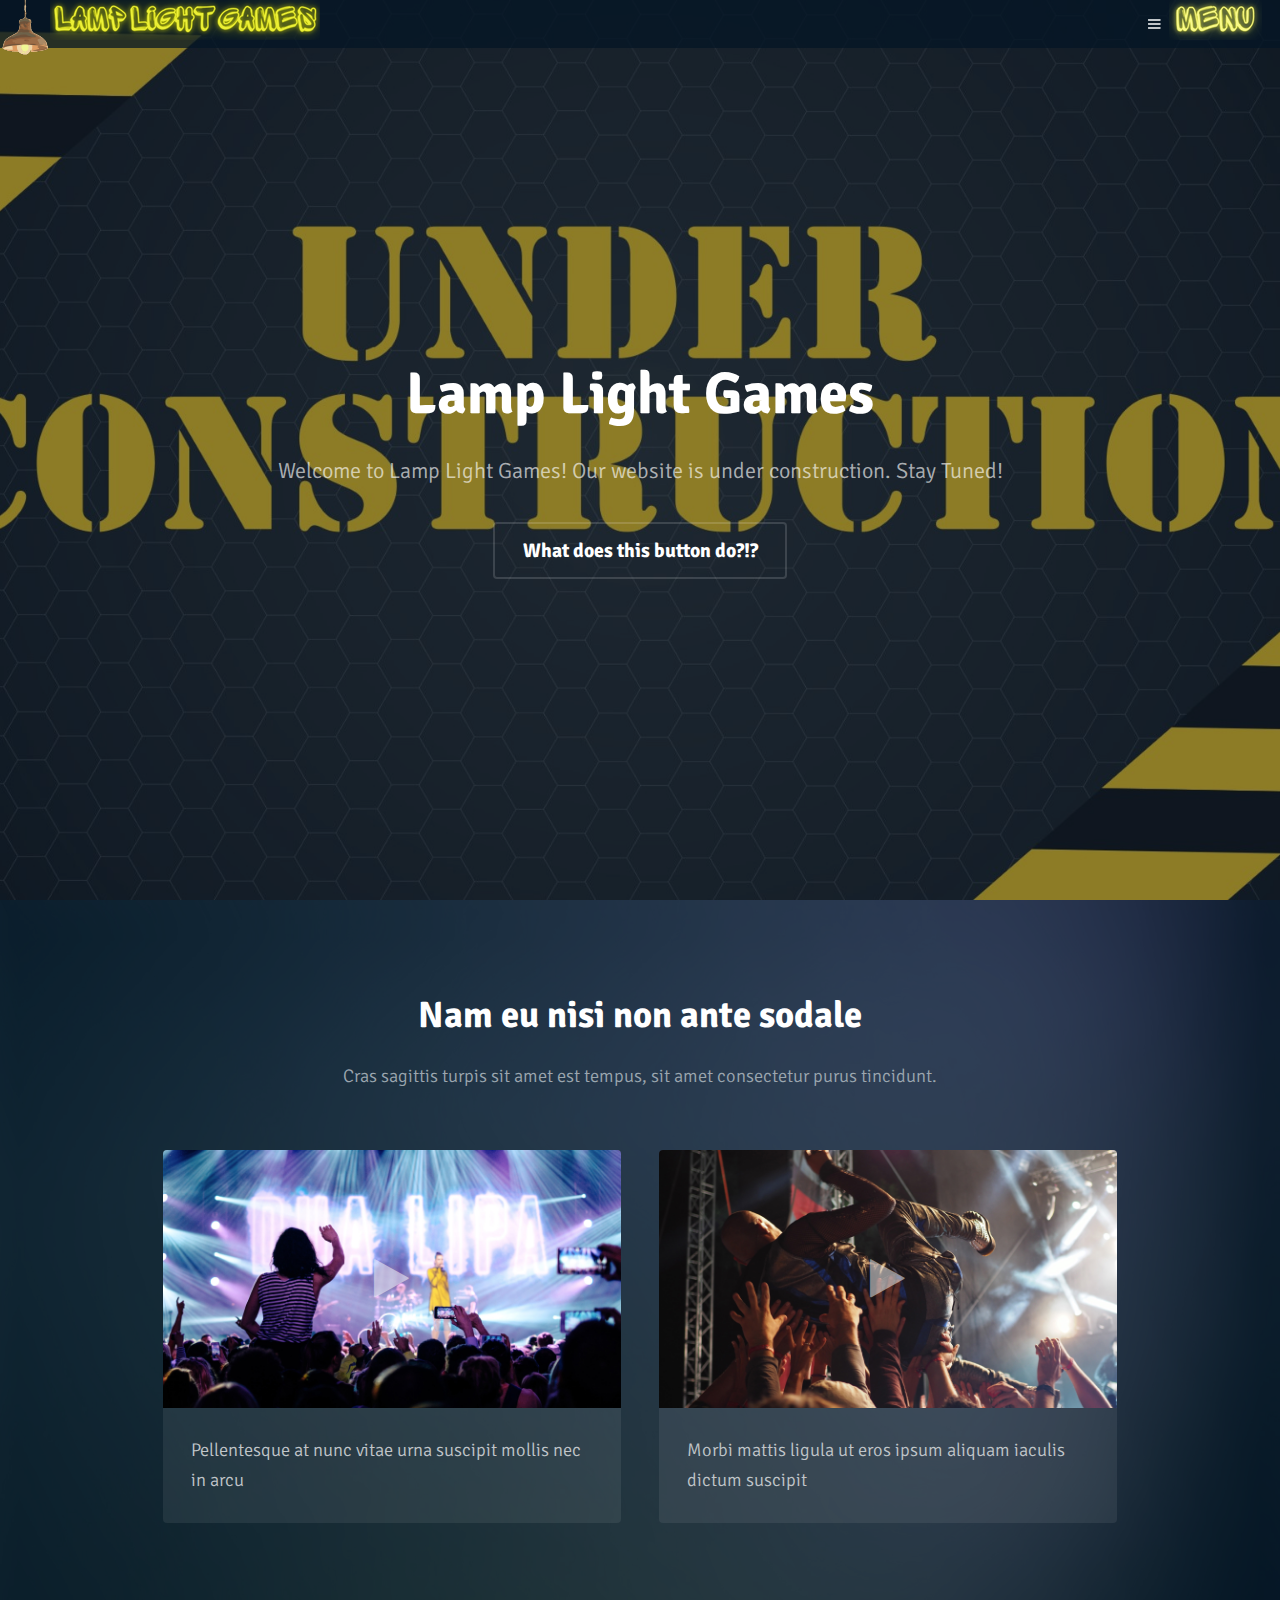
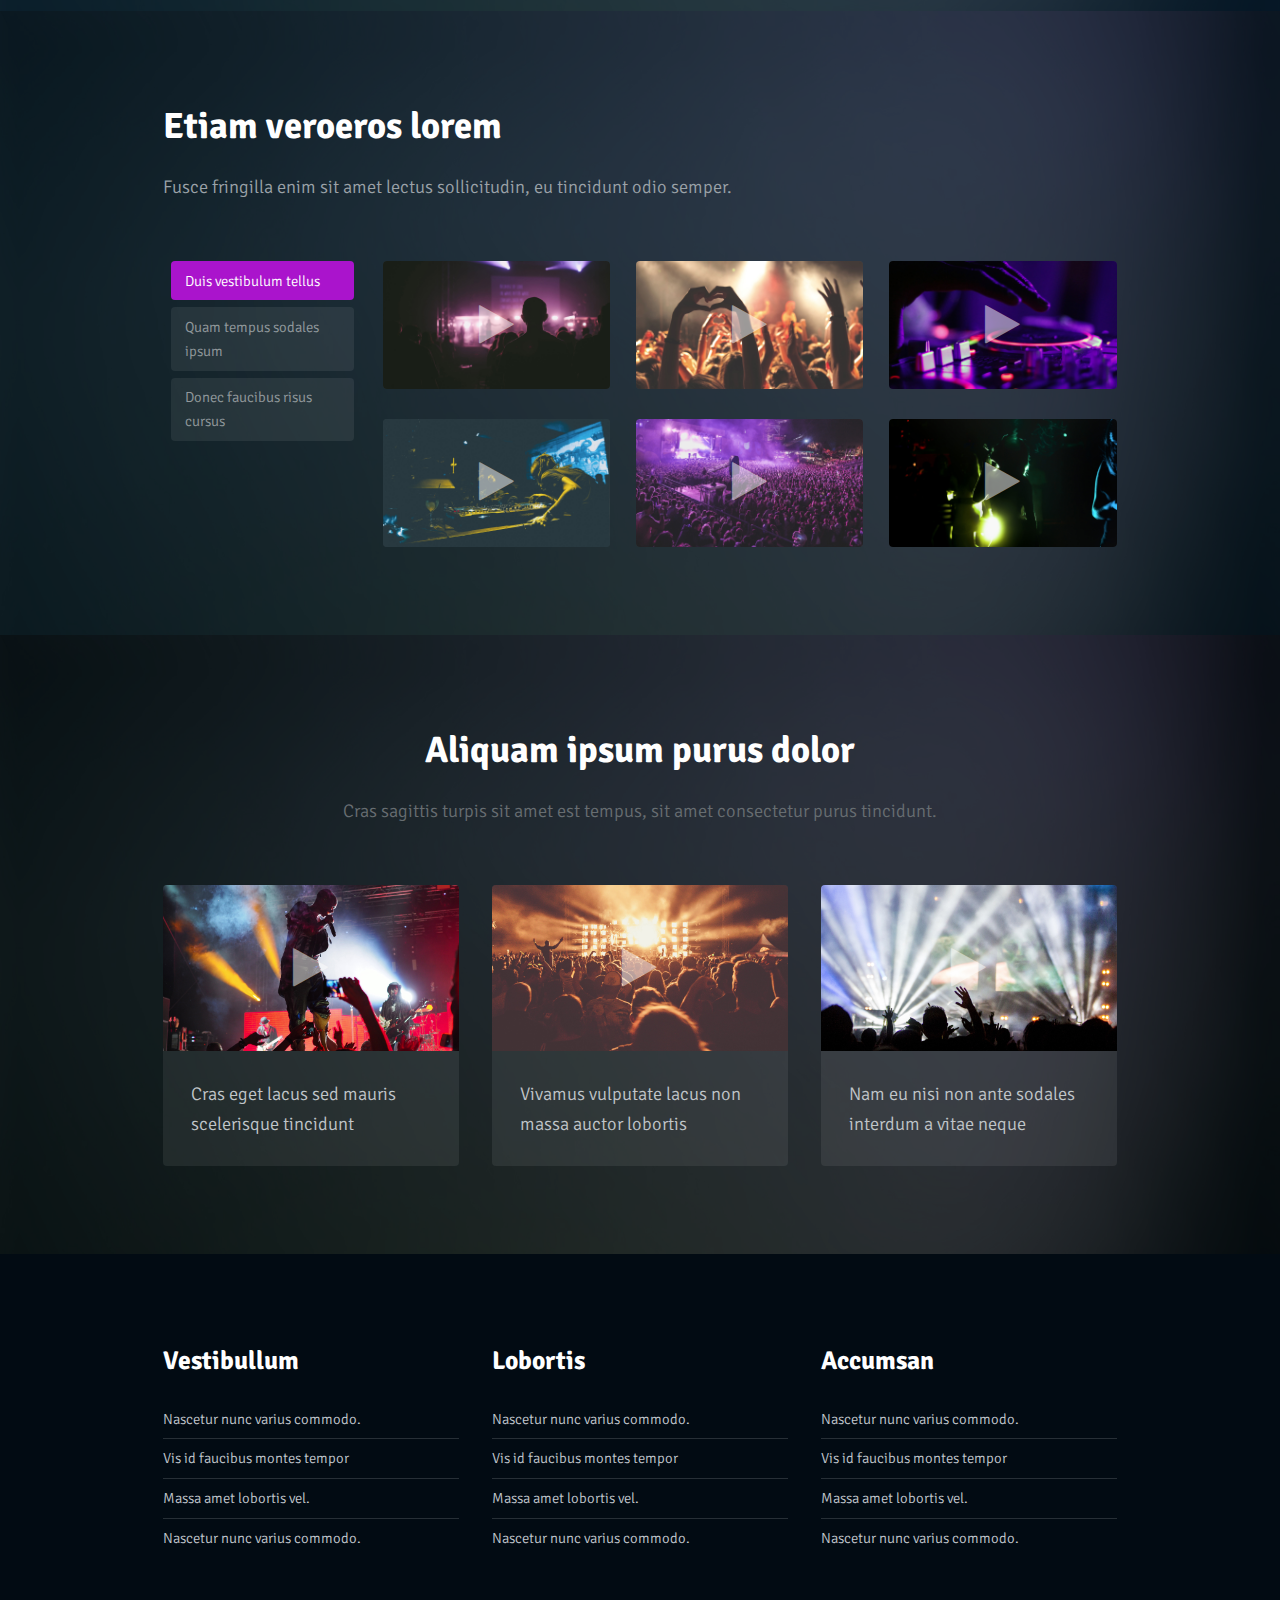
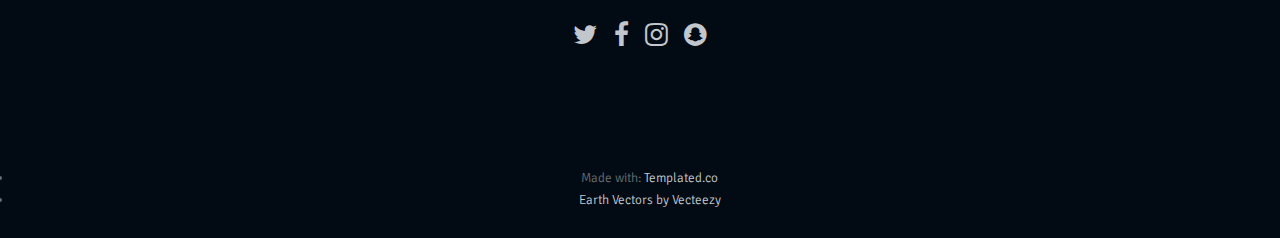
==== index.html @ f53c893f "Update index.html" ====
<!DOCTYPE HTML>
<!--
	Broadcast by TEMPLATED
	templated.co @templatedco
	Released for free under the Creative Commons Attribution 3.0 license (templated.co/license)
--><html>
	<head>
		<title>Lamp Light Games - Home</title>
		<meta charset="utf-8">
		<meta name="robots" content="index, follow, max-image-preview:large, max-snippet:-1, max-video-preview:-1">
		<meta name="viewport" content="width=device-width, initial-scale=1">
		<link rel="stylesheet" href="assets/css/main.css">
		<link rel="icon" type="image/x-icon" href="/images/favicon.ico">
	</head>
	<body>

		<!-- Header -->
			<header id="header">				
				<span>
					<img align="left" src="images/LogoIcon.png" style="max-width:100%;height:auto;">
					<img align="left" src="images/1 Line Logo Text.png" style="max-width:100%;height:auto;">
				</span>
				<a href="#menu"><img align="right" src="images/MenuIcon.png"></a>
			</header>

		<!-- Nav -->
			<nav id="menu">
				<ul class="links">
					<li><a href="index.html">Home</a></li>
					<li><a href="games.html">Games</a></li>
					<li><a href="learning.html">Learning Resources</a></li>
					<li><a href="about.html">About Us</a></li>
					<li><a href="contact.html">Contact Us</a></li>
				</ul>
			</nav>

			<!-- Banner -->
			<!--
				To use a video as your background, set data-video to the name of your video without
				its extension (eg. images/banner). Your video must be available in both .mp4 and .webm
				formats to work correctly.
			-->
				<section id="banner" data-video="images/banner">
					<div class="inner">
						<header>
							<h1>Lamp Light Games</h1>
							<p>Welcome to Lamp Light Games! Our website is under construction. Stay Tuned!
							</p>
						</header>
						<a href="#main" class="button big alt scrolly">What does this button do?!?</a>
					</div>

				</section>

		<!-- Main -->
			<div id="main">

			<!-- One -->
				<section class="wrapper style1">
					<div class="inner">
						<header class="align-center">
							<h2>Nam eu nisi non ante sodale</h2>
							<p>Cras sagittis turpis sit amet est tempus, sit amet consectetur purus tincidunt.</p>
						</header>
						<!-- 2 Column Video Section -->
							<div class="flex flex-2">
								<div class="video col">
									<div class="image fit">
										<img src="images/pic07.jpg" alt="">
										<div class="arrow">
											<div class="icon fa-play"></div>
										</div>
									</div>
									<p class="caption">
										Pellentesque at nunc vitae urna suscipit mollis nec in arcu
									</p>
									<a href="generic.html" class="link"><span>Click Me</span></a>
								</div>
								<div class="video col">
									<div class="image fit">
										<img src="images/pic08.jpg" alt="">
										<div class="arrow">
											<div class="icon fa-play"></div>
										</div>
									</div>
									<p class="caption">
										Morbi mattis ligula ut eros ipsum aliquam iaculis dictum suscipit
									</p>
									<a href="generic.html" class="link"><span>Click Me</span></a>
								</div>
							</div>
					</div>
				</section>

			<!-- Two -->
				<section class="wrapper style2">
					<div class="inner">
						<header>
							<h2>Etiam veroeros lorem</h2>
							<p>Fusce fringilla enim sit amet lectus sollicitudin, eu tincidunt odio semper.</p>
						</header>
						<!-- Tabbed Video Section -->
							<div class="flex flex-tabs">
								<ul class="tab-list">
									<li><a href="#" data-tab="tab-1" class="active">Duis vestibulum tellus</a></li>
									<li><a href="#" data-tab="tab-2">Quam tempus sodales ipsum</a></li>
									<li><a href="#" data-tab="tab-3">Donec faucibus risus cursus</a></li>
								</ul>
								<div class="tabs">

									<!-- Tab 1 -->
										<div class="tab tab-1 flex flex-3 active">
											<!-- Video Thumbnail -->
												<div class="video col">
													<div class="image fit">
														<img src="images/pic01.jpg" alt="">
														<div class="arrow">
															<div class="icon fa-play"></div>
														</div>
													</div>
													<a href="generic.html" class="link"><span>Click Me</span></a>
												</div>
											<!-- Video Thumbnail -->
												<div class="video col">
													<div class="image fit">
														<img src="images/pic02.jpg" alt="">
														<div class="arrow">
															<div class="icon fa-play"></div>
														</div>
													</div>
													<a href="generic.html" class="link"><span>Click Me</span></a>
												</div>
											<!-- Video Thumbnail -->
												<div class="video col">
													<div class="image fit">
														<img src="images/pic03.jpg" alt="">
														<div class="arrow">
															<div class="icon fa-play"></div>
														</div>
													</div>
													<a href="generic.html" class="link"><span>Click Me</span></a>
												</div>
											<!-- Video Thumbnail -->
												<div class="video col">
													<div class="image fit">
														<img src="images/pic04.jpg" alt="">
														<div class="arrow">
															<div class="icon fa-play"></div>
														</div>
													</div>
													<a href="generic.html" class="link"><span>Click Me</span></a>
												</div>
											<!-- Video Thumbnail -->
												<div class="video col">
													<div class="image fit">
														<img src="images/pic05.jpg" alt="">
														<div class="arrow">
															<div class="icon fa-play"></div>
														</div>
													</div>
													<a href="generic.html" class="link"><span>Click Me</span></a>
												</div>
											<!-- Video Thumbnail -->
												<div class="video col">
													<div class="image fit">
														<img src="images/pic06.jpg" alt="">
														<div class="arrow">
															<div class="icon fa-play"></div>
														</div>
													</div>
													<a href="generic.html" class="link"><span>Click Me</span></a>
												</div>
										</div>

									<!-- Tab 2 -->
										<div class="tab tab-2 flex flex-3">
											<!-- Video Thumbnail -->
												<div class="video col">
													<div class="image fit">
														<img src="images/pic06.jpg" alt="">
														<div class="arrow">
															<div class="icon fa-play"></div>
														</div>
													</div>
													<a href="generic.html" class="link"><span>Click Me</span></a>
												</div>
											<!-- Video Thumbnail -->
												<div class="video col">
													<div class="image fit">
														<img src="images/pic05.jpg" alt="">
														<div class="arrow">
															<div class="icon fa-play"></div>
														</div>
													</div>
													<a href="generic.html" class="link"><span>Click Me</span></a>
												</div>
											<!-- Video Thumbnail -->
												<div class="video col">
													<div class="image fit">
														<img src="images/pic04.jpg" alt="">
														<div class="arrow">
															<div class="icon fa-play"></div>
														</div>
													</div>
													<a href="generic.html" class="link"><span>Click Me</span></a>
												</div>
											<!-- Video Thumbnail -->
												<div class="video col">
													<div class="image fit">
														<img src="images/pic03.jpg" alt="">
														<div class="arrow">
															<div class="icon fa-play"></div>
														</div>
													</div>
													<a href="generic.html" class="link"><span>Click Me</span></a>
												</div>
											<!-- Video Thumbnail -->
												<div class="video col">
													<div class="image fit">
														<img src="images/pic02.jpg" alt="">
														<div class="arrow">
															<div class="icon fa-play"></div>
														</div>
													</div>
													<a href="generic.html" class="link"><span>Click Me</span></a>
												</div>
											<!-- Video Thumbnail -->
												<div class="video col">
													<div class="image fit">
														<img src="images/pic01.jpg" alt="">
														<div class="arrow">
															<div class="icon fa-play"></div>
														</div>
													</div>
													<a href="generic.html" class="link"><span>Click Me</span></a>
												</div>
										</div>

									<!-- Tab 3 -->
										<div class="tab tab-3 flex flex-3">
											<!-- Video Thumbnail -->
												<div class="video col">
													<div class="image fit">
														<img src="images/pic03.jpg" alt="">
														<div class="arrow">
															<div class="icon fa-play"></div>
														</div>
													</div>
													<a href="generic.html" class="link"><span>Click Me</span></a>
												</div>
											<!-- Video Thumbnail -->
												<div class="video col">
													<div class="image fit">
														<img src="images/pic02.jpg" alt="">
														<div class="arrow">
															<div class="icon fa-play"></div>
														</div>
													</div>
													<a href="generic.html" class="link"><span>Click Me</span></a>
												</div>
											<!-- Video Thumbnail -->
												<div class="video col">
													<div class="image fit">
														<img src="images/pic01.jpg" alt="">
														<div class="arrow">
															<div class="icon fa-play"></div>
														</div>
													</div>
													<a href="generic.html" class="link"><span>Click Me</span></a>
												</div>
											<!-- Video Thumbnail -->
												<div class="video col">
													<div class="image fit">
														<img src="images/pic06.jpg" alt="">
														<div class="arrow">
															<div class="icon fa-play"></div>
														</div>
													</div>
													<a href="generic.html" class="link"><span>Click Me</span></a>
												</div>
											<!-- Video Thumbnail -->
												<div class="video col">
													<div class="image fit">
														<img src="images/pic05.jpg" alt="">
														<div class="arrow">
															<div class="icon fa-play"></div>
														</div>
													</div>
													<a href="generic.html" class="link"><span>Click Me</span></a>
												</div>
											<!-- Video Thumbnail -->
												<div class="video col">
													<div class="image fit">
														<img src="images/pic04.jpg" alt="">
														<div class="arrow">
															<div class="icon fa-play"></div>
														</div>
													</div>
													<a href="generic.html" class="link"><span>Click Me</span></a>
												</div>
										</div>

								</div>
							</div>
					</div>
				</section>

			<!-- Three -->
				<section class="wrapper ">
					<div class="inner">
						<header class="align-center">
							<h2>Aliquam ipsum purus dolor</h2>
							<p>Cras sagittis turpis sit amet est tempus, sit amet consectetur purus tincidunt.</p>
						</header>

						<!-- 3 Column Video Section -->
							<div class="flex flex-3">
								<div class="video col">
									<div class="image fit">
										<img src="images/pic09.jpg" alt="">
										<div class="arrow">
											<div class="icon fa-play"></div>
										</div>
									</div>
									<p class="caption">
										Cras eget lacus sed mauris scelerisque tincidunt
									</p>
									<a href="generic.html" class="link"><span>Click Me</span></a>
								</div>
								<div class="video col">
									<div class="image fit">
										<img src="images/pic10.jpg" alt="">
										<div class="arrow">
											<div class="icon fa-play"></div>
										</div>
									</div>
									<p class="caption">
										Vivamus vulputate lacus non massa auctor lobortis
									</p>
									<a href="generic.html" class="link"><span>Click Me</span></a>
								</div>
								<div class="video col">
									<div class="image fit">
										<img src="images/pic11.jpg" alt="">
										<div class="arrow">
											<div class="icon fa-play"></div>
										</div>
									</div>
									<p class="caption">
										Nam eu nisi non ante sodales interdum a vitae neque
									</p>
									<a href="generic.html" class="link"><span>Click Me</span></a>
								</div>
							</div>
					</div>
				</section>

			</div>

		<!-- Footer -->
			<footer id="footer">
				<div class="inner">
					<div class="flex flex-3">
						<div class="col">
							<h3>Vestibullum</h3>
							<ul class="alt">
								<li><a href="#">Nascetur nunc varius commodo.</a></li>
								<li><a href="#">Vis id faucibus montes tempor</a></li>
								<li><a href="#">Massa amet lobortis vel.</a></li>
								<li><a href="#">Nascetur nunc varius commodo.</a></li>
							</ul>
						</div>
						<div class="col">
							<h3>Lobortis</h3>
							<ul class="alt">
								<li><a href="#">Nascetur nunc varius commodo.</a></li>
								<li><a href="#">Vis id faucibus montes tempor</a></li>
								<li><a href="#">Massa amet lobortis vel.</a></li>
								<li><a href="#">Nascetur nunc varius commodo.</a></li>
							</ul>
						</div>
						<div class="col">
							<h3>Accumsan</h3>
							<ul class="alt">
								<li><a href="#">Nascetur nunc varius commodo.</a></li>
								<li><a href="#">Vis id faucibus montes tempor</a></li>
								<li><a href="#">Massa amet lobortis vel.</a></li>
								<li><a href="#">Nascetur nunc varius commodo.</a></li>
							</ul>
						</div>
					</div>
				</div>
				<div class="copyright">
					<ul class="icons">
						<li><a href="#" class="icon fa-twitter"><span class="label">Twitter</span></a></li>
						<li><a href="#" class="icon fa-facebook"><span class="label">Facebook</span></a></li>
						<li><a href="#" class="icon fa-instagram"><span class="label">Instagram</span></a></li>
						<li><a href="#" class="icon fa-snapchat"><span class="label">Snapchat</span></a></li>
					</ul>
				</div>
			</footer>

		<div class="copyright">
			<ul>
				<li>Made with: <a href="https://templated.co/">Templated.co</a></li>
				<li><a href="https://www.vecteezy.com/free-vector/earth">Earth Vectors by Vecteezy</a></li>
			</ul>		
		</div>

		<!-- Scripts -->
			<script src="assets/js/jquery.min.js"></script>
			<script src="assets/js/jquery.scrolly.min.js"></script>
			<script src="assets/js/skel.min.js"></script>
			<script src="assets/js/util.js"></script>
			<script src="assets/js/main.js"></script>

	</body>
</html>
---- assets/css/main.css ----
@charset "UTF-8";
@import url(font-awesome.min.css);
@import url("https://fonts.googleapis.com/css?family=Signika:300,700");

/*
	Broadcast by TEMPLATED
	templated.co @templatedco
	Released for free under the Creative Commons Attribution 3.0 license (templated.co/license)
*/

/* Reset */

	html, body, div, span, applet, object, p, h1, h2, h3, h4, h5, h6, iframe, blockquote, pre, a, abbr, acronym, address, big, cite, code, del, dfn, em, img, ins, kbd, q, s, samp, small, strike, strong, sub, sup, tt, var, b, u, i, center, dl, dt, dd, ol, ul, li, fieldset, form, label, legend, table, caption, tbody, tfoot, thead, tr, th, td, article, aside, canvas, details, embed, figure, figcaption, footer, header, hgroup, menu, nav, output, ruby, section, summary, time, mark, audio, video {
		margin: 0;
		padding: 0;
		border: 0;
		font-size: 100%;
		font: inherit;
		vertical-align: baseline;
	}

.image.fit img {
	width: 100%;
	height: auto;
}
	article, aside, details, figcaption, figure, footer, header, hgroup, menu, nav, section {
		display: block;
	}

	body {
		line-height: 1;
	}

	ol, ul {
		list-style: none;
	}

	blockquote, q {
		quotes: none;
	}

	blockquote:before, blockquote:after, q:before, q:after {
		content: '';
		content: none;
	}

	table {
		border-collapse: collapse;
		border-spacing: 0;
	}

	body {
		-webkit-text-size-adjust: none;
	}

/* Box Model */

	*, *:before, *:after {
		-moz-box-sizing: border-box;
		-webkit-box-sizing: border-box;
		box-sizing: border-box;
	}

/* Containers */

	.container {
		margin-left: auto;
		margin-right: auto;
	}

	.container.\31 25\25 {
		width: 100%;
		max-width: 100em;
		min-width: 80em;
	}

	.container.\37 5\25 {
		width: 60em;
	}

	.container.\35 0\25 {
		width: 40em;
	}

	.container.\32 5\25 {
		width: 20em;
	}

	.container {
		width: 80em;
	}

	@media screen and (max-width: 1680px) {

		.container.\31 25\25 {
			width: 100%;
			max-width: 100em;
			min-width: 80em;
		}

		.container.\37 5\25 {
			width: 60em;
		}

		.container.\35 0\25 {
			width: 40em;
		}

		.container.\32 5\25 {
			width: 20em;
		}

		.container {
			width: 80em;
		}

	}

	@media screen and (max-width: 1280px) {

		.container.\31 25\25 {
			width: 100%;
			max-width: 81.25em;
			min-width: 65em;
		}

		.container.\37 5\25 {
			width: 48.75em;
		}

		.container.\35 0\25 {
			width: 32.5em;
		}

		.container.\32 5\25 {
			width: 16.25em;
		}

		.container {
			width: 65em;
		}

	}

	@media screen and (max-width: 980px) {

		.container.\31 25\25 {
			width: 100%;
			max-width: 112.5%;
			min-width: 90%;
		}

		.container.\37 5\25 {
			width: 67.5%;
		}

		.container.\35 0\25 {
			width: 45%;
		}

		.container.\32 5\25 {
			width: 22.5%;
		}

		.container {
			width: 90%;
		}

	}

	@media screen and (max-width: 736px) {

		.container.\31 25\25 {
			width: 100%;
			max-width: 112.5%;
			min-width: 90%;
		}

		.container.\37 5\25 {
			width: 67.5%;
		}

		.container.\35 0\25 {
			width: 45%;
		}

		.container.\32 5\25 {
			width: 22.5%;
		}

		.container {
			width: 90% !important;
		}

	}

	@media screen and (max-width: 480px) {

		.container.\31 25\25 {
			width: 100%;
			max-width: 112.5%;
			min-width: 90%;
		}

		.container.\37 5\25 {
			width: 67.5%;
		}

		.container.\35 0\25 {
			width: 45%;
		}

		.container.\32 5\25 {
			width: 22.5%;
		}

		.container {
			width: 90% !important;
		}

	}

/* Grid */

	.row {
		border-bottom: solid 1px transparent;
		-moz-box-sizing: border-box;
		-webkit-box-sizing: border-box;
		box-sizing: border-box;
	}

	.row > * {
		float: left;
		-moz-box-sizing: border-box;
		-webkit-box-sizing: border-box;
		box-sizing: border-box;
	}

	.row:after, .row:before {
		content: '';
		display: block;
		clear: both;
		height: 0;
	}

	.row.uniform > * > :first-child {
		margin-top: 0;
	}

	.row.uniform > * > :last-child {
		margin-bottom: 0;
	}

	.row.\30 \25 > * {
		padding: 0 0 0 0em;
	}

	.row.\30 \25 {
		margin: 0 0 -1px 0em;
	}

	.row.uniform.\30 \25 > * {
		padding: 0em 0 0 0em;
	}

	.row.uniform.\30 \25 {
		margin: 0em 0 -1px 0em;
	}

	.row > * {
		padding: 0 0 0 2em;
	}

	.row {
		margin: 0 0 -1px -2em;
	}

	.row.uniform > * {
		padding: 2em 0 0 2em;
	}

	.row.uniform {
		margin: -2em 0 -1px -2em;
	}

	.row.\32 00\25 > * {
		padding: 0 0 0 4em;
	}

	.row.\32 00\25 {
		margin: 0 0 -1px -4em;
	}

	.row.uniform.\32 00\25 > * {
		padding: 4em 0 0 4em;
	}

	.row.uniform.\32 00\25 {
		margin: -4em 0 -1px -4em;
	}

	.row.\31 50\25 > * {
		padding: 0 0 0 3em;
	}

	.row.\31 50\25 {
		margin: 0 0 -1px -3em;
	}

	.row.uniform.\31 50\25 > * {
		padding: 3em 0 0 3em;
	}

	.row.uniform.\31 50\25 {
		margin: -3em 0 -1px -3em;
	}

	.row.\35 0\25 > * {
		padding: 0 0 0 1em;
	}

	.row.\35 0\25 {
		margin: 0 0 -1px -1em;
	}

	.row.uniform.\35 0\25 > * {
		padding: 1em 0 0 1em;
	}

	.row.uniform.\35 0\25 {
		margin: -1em 0 -1px -1em;
	}

	.row.\32 5\25 > * {
		padding: 0 0 0 0.5em;
	}

	.row.\32 5\25 {
		margin: 0 0 -1px -0.5em;
	}

	.row.uniform.\32 5\25 > * {
		padding: 0.5em 0 0 0.5em;
	}

	.row.uniform.\32 5\25 {
		margin: -0.5em 0 -1px -0.5em;
	}

	.\31 2u, .\31 2u\24 {
		width: 100%;
		clear: none;
		margin-left: 0;
	}

	.\31 1u, .\31 1u\24 {
		width: 91.6666666667%;
		clear: none;
		margin-left: 0;
	}

	.\31 0u, .\31 0u\24 {
		width: 83.3333333333%;
		clear: none;
		margin-left: 0;
	}

	.\39 u, .\39 u\24 {
		width: 75%;
		clear: none;
		margin-left: 0;
	}

	.\38 u, .\38 u\24 {
		width: 66.6666666667%;
		clear: none;
		margin-left: 0;
	}

	.\37 u, .\37 u\24 {
		width: 58.3333333333%;
		clear: none;
		margin-left: 0;
	}

	.\36 u, .\36 u\24 {
		width: 50%;
		clear: none;
		margin-left: 0;
	}

	.\35 u, .\35 u\24 {
		width: 41.6666666667%;
		clear: none;
		margin-left: 0;
	}

	.\34 u, .\34 u\24 {
		width: 33.3333333333%;
		clear: none;
		margin-left: 0;
	}

	.\33 u, .\33 u\24 {
		width: 25%;
		clear: none;
		margin-left: 0;
	}

	.\32 u, .\32 u\24 {
		width: 16.6666666667%;
		clear: none;
		margin-left: 0;
	}

	.\31 u, .\31 u\24 {
		width: 8.3333333333%;
		clear: none;
		margin-left: 0;
	}

	.\31 2u\24 + *,
	.\31 1u\24 + *,
	.\31 0u\24 + *,
	.\39 u\24 + *,
	.\38 u\24 + *,
	.\37 u\24 + *,
	.\36 u\24 + *,
	.\35 u\24 + *,
	.\34 u\24 + *,
	.\33 u\24 + *,
	.\32 u\24 + *,
	.\31 u\24 + * {
		clear: left;
	}

	.\-11u {
		margin-left: 91.66667%;
	}

	.\-10u {
		margin-left: 83.33333%;
	}

	.\-9u {
		margin-left: 75%;
	}

	.\-8u {
		margin-left: 66.66667%;
	}

	.\-7u {
		margin-left: 58.33333%;
	}

	.\-6u {
		margin-left: 50%;
	}

	.\-5u {
		margin-left: 41.66667%;
	}

	.\-4u {
		margin-left: 33.33333%;
	}

	.\-3u {
		margin-left: 25%;
	}

	.\-2u {
		margin-left: 16.66667%;
	}

	.\-1u {
		margin-left: 8.33333%;
	}

	@media screen and (max-width: 1680px) {

		.row > * {
			padding: 0 0 0 2em;
		}

		.row {
			margin: 0 0 -1px -2em;
		}

		.row.uniform > * {
			padding: 2em 0 0 2em;
		}

		.row.uniform {
			margin: -2em 0 -1px -2em;
		}

		.row.\32 00\25 > * {
			padding: 0 0 0 4em;
		}

		.row.\32 00\25 {
			margin: 0 0 -1px -4em;
		}

		.row.uniform.\32 00\25 > * {
			padding: 4em 0 0 4em;
		}

		.row.uniform.\32 00\25 {
			margin: -4em 0 -1px -4em;
		}

		.row.\31 50\25 > * {
			padding: 0 0 0 3em;
		}

		.row.\31 50\25 {
			margin: 0 0 -1px -3em;
		}

		.row.uniform.\31 50\25 > * {
			padding: 3em 0 0 3em;
		}

		.row.uniform.\31 50\25 {
			margin: -3em 0 -1px -3em;
		}

		.row.\35 0\25 > * {
			padding: 0 0 0 1em;
		}

		.row.\35 0\25 {
			margin: 0 0 -1px -1em;
		}

		.row.uniform.\35 0\25 > * {
			padding: 1em 0 0 1em;
		}

		.row.uniform.\35 0\25 {
			margin: -1em 0 -1px -1em;
		}

		.row.\32 5\25 > * {
			padding: 0 0 0 0.5em;
		}

		.row.\32 5\25 {
			margin: 0 0 -1px -0.5em;
		}

		.row.uniform.\32 5\25 > * {
			padding: 0.5em 0 0 0.5em;
		}

		.row.uniform.\32 5\25 {
			margin: -0.5em 0 -1px -0.5em;
		}

		.\31 2u\28xlarge\29, .\31 2u\24\28xlarge\29 {
			width: 100%;
			clear: none;
			margin-left: 0;
		}

		.\31 1u\28xlarge\29, .\31 1u\24\28xlarge\29 {
			width: 91.6666666667%;
			clear: none;
			margin-left: 0;
		}

		.\31 0u\28xlarge\29, .\31 0u\24\28xlarge\29 {
			width: 83.3333333333%;
			clear: none;
			margin-left: 0;
		}

		.\39 u\28xlarge\29, .\39 u\24\28xlarge\29 {
			width: 75%;
			clear: none;
			margin-left: 0;
		}

		.\38 u\28xlarge\29, .\38 u\24\28xlarge\29 {
			width: 66.6666666667%;
			clear: none;
			margin-left: 0;
		}

		.\37 u\28xlarge\29, .\37 u\24\28xlarge\29 {
			width: 58.3333333333%;
			clear: none;
			margin-left: 0;
		}

		.\36 u\28xlarge\29, .\36 u\24\28xlarge\29 {
			width: 50%;
			clear: none;
			margin-left: 0;
		}

		.\35 u\28xlarge\29, .\35 u\24\28xlarge\29 {
			width: 41.6666666667%;
			clear: none;
			margin-left: 0;
		}

		.\34 u\28xlarge\29, .\34 u\24\28xlarge\29 {
			width: 33.3333333333%;
			clear: none;
			margin-left: 0;
		}

		.\33 u\28xlarge\29, .\33 u\24\28xlarge\29 {
			width: 25%;
			clear: none;
			margin-left: 0;
		}

		.\32 u\28xlarge\29, .\32 u\24\28xlarge\29 {
			width: 16.6666666667%;
			clear: none;
			margin-left: 0;
		}

		.\31 u\28xlarge\29, .\31 u\24\28xlarge\29 {
			width: 8.3333333333%;
			clear: none;
			margin-left: 0;
		}

		.\31 2u\24\28xlarge\29 + *,
		.\31 1u\24\28xlarge\29 + *,
		.\31 0u\24\28xlarge\29 + *,
		.\39 u\24\28xlarge\29 + *,
		.\38 u\24\28xlarge\29 + *,
		.\37 u\24\28xlarge\29 + *,
		.\36 u\24\28xlarge\29 + *,
		.\35 u\24\28xlarge\29 + *,
		.\34 u\24\28xlarge\29 + *,
		.\33 u\24\28xlarge\29 + *,
		.\32 u\24\28xlarge\29 + *,
		.\31 u\24\28xlarge\29 + * {
			clear: left;
		}

		.\-11u\28xlarge\29 {
			margin-left: 91.66667%;
		}

		.\-10u\28xlarge\29 {
			margin-left: 83.33333%;
		}

		.\-9u\28xlarge\29 {
			margin-left: 75%;
		}

		.\-8u\28xlarge\29 {
			margin-left: 66.66667%;
		}

		.\-7u\28xlarge\29 {
			margin-left: 58.33333%;
		}

		.\-6u\28xlarge\29 {
			margin-left: 50%;
		}

		.\-5u\28xlarge\29 {
			margin-left: 41.66667%;
		}

		.\-4u\28xlarge\29 {
			margin-left: 33.33333%;
		}

		.\-3u\28xlarge\29 {
			margin-left: 25%;
		}

		.\-2u\28xlarge\29 {
			margin-left: 16.66667%;
		}

		.\-1u\28xlarge\29 {
			margin-left: 8.33333%;
		}

	}

	@media screen and (max-width: 1280px) {

		.row > * {
			padding: 0 0 0 1.5em;
		}

		.row {
			margin: 0 0 -1px -1.5em;
		}

		.row.uniform > * {
			padding: 1.5em 0 0 1.5em;
		}

		.row.uniform {
			margin: -1.5em 0 -1px -1.5em;
		}

		.row.\32 00\25 > * {
			padding: 0 0 0 3em;
		}

		.row.\32 00\25 {
			margin: 0 0 -1px -3em;
		}

		.row.uniform.\32 00\25 > * {
			padding: 3em 0 0 3em;
		}

		.row.uniform.\32 00\25 {
			margin: -3em 0 -1px -3em;
		}

		.row.\31 50\25 > * {
			padding: 0 0 0 2.25em;
		}

		.row.\31 50\25 {
			margin: 0 0 -1px -2.25em;
		}

		.row.uniform.\31 50\25 > * {
			padding: 2.25em 0 0 2.25em;
		}

		.row.uniform.\31 50\25 {
			margin: -2.25em 0 -1px -2.25em;
		}

		.row.\35 0\25 > * {
			padding: 0 0 0 0.75em;
		}

		.row.\35 0\25 {
			margin: 0 0 -1px -0.75em;
		}

		.row.uniform.\35 0\25 > * {
			padding: 0.75em 0 0 0.75em;
		}

		.row.uniform.\35 0\25 {
			margin: -0.75em 0 -1px -0.75em;
		}

		.row.\32 5\25 > * {
			padding: 0 0 0 0.375em;
		}

		.row.\32 5\25 {
			margin: 0 0 -1px -0.375em;
		}

		.row.uniform.\32 5\25 > * {
			padding: 0.375em 0 0 0.375em;
		}

		.row.uniform.\32 5\25 {
			margin: -0.375em 0 -1px -0.375em;
		}

		.\31 2u\28large\29, .\31 2u\24\28large\29 {
			width: 100%;
			clear: none;
			margin-left: 0;
		}

		.\31 1u\28large\29, .\31 1u\24\28large\29 {
			width: 91.6666666667%;
			clear: none;
			margin-left: 0;
		}

		.\31 0u\28large\29, .\31 0u\24\28large\29 {
			width: 83.3333333333%;
			clear: none;
			margin-left: 0;
		}

		.\39 u\28large\29, .\39 u\24\28large\29 {
			width: 75%;
			clear: none;
			margin-left: 0;
		}

		.\38 u\28large\29, .\38 u\24\28large\29 {
			width: 66.6666666667%;
			clear: none;
			margin-left: 0;
		}

		.\37 u\28large\29, .\37 u\24\28large\29 {
			width: 58.3333333333%;
			clear: none;
			margin-left: 0;
		}

		.\36 u\28large\29, .\36 u\24\28large\29 {
			width: 50%;
			clear: none;
			margin-left: 0;
		}

		.\35 u\28large\29, .\35 u\24\28large\29 {
			width: 41.6666666667%;
			clear: none;
			margin-left: 0;
		}

		.\34 u\28large\29, .\34 u\24\28large\29 {
			width: 33.3333333333%;
			clear: none;
			margin-left: 0;
		}

		.\33 u\28large\29, .\33 u\24\28large\29 {
			width: 25%;
			clear: none;
			margin-left: 0;
		}

		.\32 u\28large\29, .\32 u\24\28large\29 {
			width: 16.6666666667%;
			clear: none;
			margin-left: 0;
		}

		.\31 u\28large\29, .\31 u\24\28large\29 {
			width: 8.3333333333%;
			clear: none;
			margin-left: 0;
		}

		.\31 2u\24\28large\29 + *,
		.\31 1u\24\28large\29 + *,
		.\31 0u\24\28large\29 + *,
		.\39 u\24\28large\29 + *,
		.\38 u\24\28large\29 + *,
		.\37 u\24\28large\29 + *,
		.\36 u\24\28large\29 + *,
		.\35 u\24\28large\29 + *,
		.\34 u\24\28large\29 + *,
		.\33 u\24\28large\29 + *,
		.\32 u\24\28large\29 + *,
		.\31 u\24\28large\29 + * {
			clear: left;
		}

		.\-11u\28large\29 {
			margin-left: 91.66667%;
		}

		.\-10u\28large\29 {
			margin-left: 83.33333%;
		}

		.\-9u\28large\29 {
			margin-left: 75%;
		}

		.\-8u\28large\29 {
			margin-left: 66.66667%;
		}

		.\-7u\28large\29 {
			margin-left: 58.33333%;
		}

		.\-6u\28large\29 {
			margin-left: 50%;
		}

		.\-5u\28large\29 {
			margin-left: 41.66667%;
		}

		.\-4u\28large\29 {
			margin-left: 33.33333%;
		}

		.\-3u\28large\29 {
			margin-left: 25%;
		}

		.\-2u\28large\29 {
			margin-left: 16.66667%;
		}

		.\-1u\28large\29 {
			margin-left: 8.33333%;
		}

	}

	@media screen and (max-width: 980px) {

		.row > * {
			padding: 0 0 0 1.5em;
		}

		.row {
			margin: 0 0 -1px -1.5em;
		}

		.row.uniform > * {
			padding: 1.5em 0 0 1.5em;
		}

		.row.uniform {
			margin: -1.5em 0 -1px -1.5em;
		}

		.row.\32 00\25 > * {
			padding: 0 0 0 3em;
		}

		.row.\32 00\25 {
			margin: 0 0 -1px -3em;
		}

		.row.uniform.\32 00\25 > * {
			padding: 3em 0 0 3em;
		}

		.row.uniform.\32 00\25 {
			margin: -3em 0 -1px -3em;
		}

		.row.\31 50\25 > * {
			padding: 0 0 0 2.25em;
		}

		.row.\31 50\25 {
			margin: 0 0 -1px -2.25em;
		}

		.row.uniform.\31 50\25 > * {
			padding: 2.25em 0 0 2.25em;
		}

		.row.uniform.\31 50\25 {
			margin: -2.25em 0 -1px -2.25em;
		}

		.row.\35 0\25 > * {
			padding: 0 0 0 0.75em;
		}

		.row.\35 0\25 {
			margin: 0 0 -1px -0.75em;
		}

		.row.uniform.\35 0\25 > * {
			padding: 0.75em 0 0 0.75em;
		}

		.row.uniform.\35 0\25 {
			margin: -0.75em 0 -1px -0.75em;
		}

		.row.\32 5\25 > * {
			padding: 0 0 0 0.375em;
		}

		.row.\32 5\25 {
			margin: 0 0 -1px -0.375em;
		}

		.row.uniform.\32 5\25 > * {
			padding: 0.375em 0 0 0.375em;
		}

		.row.uniform.\32 5\25 {
			margin: -0.375em 0 -1px -0.375em;
		}

		.\31 2u\28medium\29, .\31 2u\24\28medium\29 {
			width: 100%;
			clear: none;
			margin-left: 0;
		}

		.\31 1u\28medium\29, .\31 1u\24\28medium\29 {
			width: 91.6666666667%;
			clear: none;
			margin-left: 0;
		}

		.\31 0u\28medium\29, .\31 0u\24\28medium\29 {
			width: 83.3333333333%;
			clear: none;
			margin-left: 0;
		}

		.\39 u\28medium\29, .\39 u\24\28medium\29 {
			width: 75%;
			clear: none;
			margin-left: 0;
		}

		.\38 u\28medium\29, .\38 u\24\28medium\29 {
			width: 66.6666666667%;
			clear: none;
			margin-left: 0;
		}

		.\37 u\28medium\29, .\37 u\24\28medium\29 {
			width: 58.3333333333%;
			clear: none;
			margin-left: 0;
		}

		.\36 u\28medium\29, .\36 u\24\28medium\29 {
			width: 50%;
			clear: none;
			margin-left: 0;
		}

		.\35 u\28medium\29, .\35 u\24\28medium\29 {
			width: 41.6666666667%;
			clear: none;
			margin-left: 0;
		}

		.\34 u\28medium\29, .\34 u\24\28medium\29 {
			width: 33.3333333333%;
			clear: none;
			margin-left: 0;
		}

		.\33 u\28medium\29, .\33 u\24\28medium\29 {
			width: 25%;
			clear: none;
			margin-left: 0;
		}

		.\32 u\28medium\29, .\32 u\24\28medium\29 {
			width: 16.6666666667%;
			clear: none;
			margin-left: 0;
		}

		.\31 u\28medium\29, .\31 u\24\28medium\29 {
			width: 8.3333333333%;
			clear: none;
			margin-left: 0;
		}

		.\31 2u\24\28medium\29 + *,
		.\31 1u\24\28medium\29 + *,
		.\31 0u\24\28medium\29 + *,
		.\39 u\24\28medium\29 + *,
		.\38 u\24\28medium\29 + *,
		.\37 u\24\28medium\29 + *,
		.\36 u\24\28medium\29 + *,
		.\35 u\24\28medium\29 + *,
		.\34 u\24\28medium\29 + *,
		.\33 u\24\28medium\29 + *,
		.\32 u\24\28medium\29 + *,
		.\31 u\24\28medium\29 + * {
			clear: left;
		}

		.\-11u\28medium\29 {
			margin-left: 91.66667%;
		}

		.\-10u\28medium\29 {
			margin-left: 83.33333%;
		}

		.\-9u\28medium\29 {
			margin-left: 75%;
		}

		.\-8u\28medium\29 {
			margin-left: 66.66667%;
		}

		.\-7u\28medium\29 {
			margin-left: 58.33333%;
		}

		.\-6u\28medium\29 {
			margin-left: 50%;
		}

		.\-5u\28medium\29 {
			margin-left: 41.66667%;
		}

		.\-4u\28medium\29 {
			margin-left: 33.33333%;
		}

		.\-3u\28medium\29 {
			margin-left: 25%;
		}

		.\-2u\28medium\29 {
			margin-left: 16.66667%;
		}

		.\-1u\28medium\29 {
			margin-left: 8.33333%;
		}

	}

	@media screen and (max-width: 736px) {

		.row > * {
			padding: 0 0 0 1.25em;
		}

		.row {
			margin: 0 0 -1px -1.25em;
		}

		.row.uniform > * {
			padding: 1.25em 0 0 1.25em;
		}

		.row.uniform {
			margin: -1.25em 0 -1px -1.25em;
		}

		.row.\32 00\25 > * {
			padding: 0 0 0 2.5em;
		}

		.row.\32 00\25 {
			margin: 0 0 -1px -2.5em;
		}

		.row.uniform.\32 00\25 > * {
			padding: 2.5em 0 0 2.5em;
		}

		.row.uniform.\32 00\25 {
			margin: -2.5em 0 -1px -2.5em;
		}

		.row.\31 50\25 > * {
			padding: 0 0 0 1.875em;
		}

		.row.\31 50\25 {
			margin: 0 0 -1px -1.875em;
		}

		.row.uniform.\31 50\25 > * {
			padding: 1.875em 0 0 1.875em;
		}

		.row.uniform.\31 50\25 {
			margin: -1.875em 0 -1px -1.875em;
		}

		.row.\35 0\25 > * {
			padding: 0 0 0 0.625em;
		}

		.row.\35 0\25 {
			margin: 0 0 -1px -0.625em;
		}

		.row.uniform.\35 0\25 > * {
			padding: 0.625em 0 0 0.625em;
		}

		.row.uniform.\35 0\25 {
			margin: -0.625em 0 -1px -0.625em;
		}

		.row.\32 5\25 > * {
			padding: 0 0 0 0.3125em;
		}

		.row.\32 5\25 {
			margin: 0 0 -1px -0.3125em;
		}

		.row.uniform.\32 5\25 > * {
			padding: 0.3125em 0 0 0.3125em;
		}

		.row.uniform.\32 5\25 {
			margin: -0.3125em 0 -1px -0.3125em;
		}

		.\31 2u\28small\29, .\31 2u\24\28small\29 {
			width: 100%;
			clear: none;
			margin-left: 0;
		}

		.\31 1u\28small\29, .\31 1u\24\28small\29 {
			width: 91.6666666667%;
			clear: none;
			margin-left: 0;
		}

		.\31 0u\28small\29, .\31 0u\24\28small\29 {
			width: 83.3333333333%;
			clear: none;
			margin-left: 0;
		}

		.\39 u\28small\29, .\39 u\24\28small\29 {
			width: 75%;
			clear: none;
			margin-left: 0;
		}

		.\38 u\28small\29, .\38 u\24\28small\29 {
			width: 66.6666666667%;
			clear: none;
			margin-left: 0;
		}

		.\37 u\28small\29, .\37 u\24\28small\29 {
			width: 58.3333333333%;
			clear: none;
			margin-left: 0;
		}

		.\36 u\28small\29, .\36 u\24\28small\29 {
			width: 50%;
			clear: none;
			margin-left: 0;
		}

		.\35 u\28small\29, .\35 u\24\28small\29 {
			width: 41.6666666667%;
			clear: none;
			margin-left: 0;
		}

		.\34 u\28small\29, .\34 u\24\28small\29 {
			width: 33.3333333333%;
			clear: none;
			margin-left: 0;
		}

		.\33 u\28small\29, .\33 u\24\28small\29 {
			width: 25%;
			clear: none;
			margin-left: 0;
		}

		.\32 u\28small\29, .\32 u\24\28small\29 {
			width: 16.6666666667%;
			clear: none;
			margin-left: 0;
		}

		.\31 u\28small\29, .\31 u\24\28small\29 {
			width: 8.3333333333%;
			clear: none;
			margin-left: 0;
		}

		.\31 2u\24\28small\29 + *,
		.\31 1u\24\28small\29 + *,
		.\31 0u\24\28small\29 + *,
		.\39 u\24\28small\29 + *,
		.\38 u\24\28small\29 + *,
		.\37 u\24\28small\29 + *,
		.\36 u\24\28small\29 + *,
		.\35 u\24\28small\29 + *,
		.\34 u\24\28small\29 + *,
		.\33 u\24\28small\29 + *,
		.\32 u\24\28small\29 + *,
		.\31 u\24\28small\29 + * {
			clear: left;
		}

		.\-11u\28small\29 {
			margin-left: 91.66667%;
		}

		.\-10u\28small\29 {
			margin-left: 83.33333%;
		}

		.\-9u\28small\29 {
			margin-left: 75%;
		}

		.\-8u\28small\29 {
			margin-left: 66.66667%;
		}

		.\-7u\28small\29 {
			margin-left: 58.33333%;
		}

		.\-6u\28small\29 {
			margin-left: 50%;
		}

		.\-5u\28small\29 {
			margin-left: 41.66667%;
		}

		.\-4u\28small\29 {
			margin-left: 33.33333%;
		}

		.\-3u\28small\29 {
			margin-left: 25%;
		}

		.\-2u\28small\29 {
			margin-left: 16.66667%;
		}

		.\-1u\28small\29 {
			margin-left: 8.33333%;
		}

	}

	@media screen and (max-width: 480px) {

		.row > * {
			padding: 0 0 0 1.25em;
		}

		.row {
			margin: 0 0 -1px -1.25em;
		}

		.row.uniform > * {
			padding: 1.25em 0 0 1.25em;
		}

		.row.uniform {
			margin: -1.25em 0 -1px -1.25em;
		}

		.row.\32 00\25 > * {
			padding: 0 0 0 2.5em;
		}

		.row.\32 00\25 {
			margin: 0 0 -1px -2.5em;
		}

		.row.uniform.\32 00\25 > * {
			padding: 2.5em 0 0 2.5em;
		}

		.row.uniform.\32 00\25 {
			margin: -2.5em 0 -1px -2.5em;
		}

		.row.\31 50\25 > * {
			padding: 0 0 0 1.875em;
		}

		.row.\31 50\25 {
			margin: 0 0 -1px -1.875em;
		}

		.row.uniform.\31 50\25 > * {
			padding: 1.875em 0 0 1.875em;
		}

		.row.uniform.\31 50\25 {
			margin: -1.875em 0 -1px -1.875em;
		}

		.row.\35 0\25 > * {
			padding: 0 0 0 0.625em;
		}

		.row.\35 0\25 {
			margin: 0 0 -1px -0.625em;
		}

		.row.uniform.\35 0\25 > * {
			padding: 0.625em 0 0 0.625em;
		}

		.row.uniform.\35 0\25 {
			margin: -0.625em 0 -1px -0.625em;
		}

		.row.\32 5\25 > * {
			padding: 0 0 0 0.3125em;
		}

		.row.\32 5\25 {
			margin: 0 0 -1px -0.3125em;
		}

		.row.uniform.\32 5\25 > * {
			padding: 0.3125em 0 0 0.3125em;
		}

		.row.uniform.\32 5\25 {
			margin: -0.3125em 0 -1px -0.3125em;
		}

		.\31 2u\28xsmall\29, .\31 2u\24\28xsmall\29 {
			width: 100%;
			clear: none;
			margin-left: 0;
		}

		.\31 1u\28xsmall\29, .\31 1u\24\28xsmall\29 {
			width: 91.6666666667%;
			clear: none;
			margin-left: 0;
		}

		.\31 0u\28xsmall\29, .\31 0u\24\28xsmall\29 {
			width: 83.3333333333%;
			clear: none;
			margin-left: 0;
		}

		.\39 u\28xsmall\29, .\39 u\24\28xsmall\29 {
			width: 75%;
			clear: none;
			margin-left: 0;
		}

		.\38 u\28xsmall\29, .\38 u\24\28xsmall\29 {
			width: 66.6666666667%;
			clear: none;
			margin-left: 0;
		}

		.\37 u\28xsmall\29, .\37 u\24\28xsmall\29 {
			width: 58.3333333333%;
			clear: none;
			margin-left: 0;
		}

		.\36 u\28xsmall\29, .\36 u\24\28xsmall\29 {
			width: 50%;
			clear: none;
			margin-left: 0;
		}

		.\35 u\28xsmall\29, .\35 u\24\28xsmall\29 {
			width: 41.6666666667%;
			clear: none;
			margin-left: 0;
		}

		.\34 u\28xsmall\29, .\34 u\24\28xsmall\29 {
			width: 33.3333333333%;
			clear: none;
			margin-left: 0;
		}

		.\33 u\28xsmall\29, .\33 u\24\28xsmall\29 {
			width: 25%;
			clear: none;
			margin-left: 0;
		}

		.\32 u\28xsmall\29, .\32 u\24\28xsmall\29 {
			width: 16.6666666667%;
			clear: none;
			margin-left: 0;
		}

		.\31 u\28xsmall\29, .\31 u\24\28xsmall\29 {
			width: 8.3333333333%;
			clear: none;
			margin-left: 0;
		}

		.\31 2u\24\28xsmall\29 + *,
		.\31 1u\24\28xsmall\29 + *,
		.\31 0u\24\28xsmall\29 + *,
		.\39 u\24\28xsmall\29 + *,
		.\38 u\24\28xsmall\29 + *,
		.\37 u\24\28xsmall\29 + *,
		.\36 u\24\28xsmall\29 + *,
		.\35 u\24\28xsmall\29 + *,
		.\34 u\24\28xsmall\29 + *,
		.\33 u\24\28xsmall\29 + *,
		.\32 u\24\28xsmall\29 + *,
		.\31 u\24\28xsmall\29 + * {
			clear: left;
		}

		.\-11u\28xsmall\29 {
			margin-left: 91.66667%;
		}

		.\-10u\28xsmall\29 {
			margin-left: 83.33333%;
		}

		.\-9u\28xsmall\29 {
			margin-left: 75%;
		}

		.\-8u\28xsmall\29 {
			margin-left: 66.66667%;
		}

		.\-7u\28xsmall\29 {
			margin-left: 58.33333%;
		}

		.\-6u\28xsmall\29 {
			margin-left: 50%;
		}

		.\-5u\28xsmall\29 {
			margin-left: 41.66667%;
		}

		.\-4u\28xsmall\29 {
			margin-left: 33.33333%;
		}

		.\-3u\28xsmall\29 {
			margin-left: 25%;
		}

		.\-2u\28xsmall\29 {
			margin-left: 16.66667%;
		}

		.\-1u\28xsmall\29 {
			margin-left: 8.33333%;
		}

	}

/* Basic */

	@-ms-viewport {
		width: device-width;
	}

	body {
		-ms-overflow-style: scrollbar;
	}

	@media screen and (max-width: 480px) {

		html, body {
			min-width: 320px;
		}

	}

	body {
		background: #020B13;
	}

		body.is-loading *, body.is-loading *:before, body.is-loading *:after {
			-moz-animation: none !important;
			-webkit-animation: none !important;
			-ms-animation: none !important;
			animation: none !important;
			-moz-transition: none !important;
			-webkit-transition: none !important;
			-ms-transition: none !important;
			transition: none !important;
		}

/* Type */

	body {
		background-color: #020B13;
		color: #c0c2c4;
	}

	body, input, select, textarea {
		font-family: "Signika", sans-serif;
		font-size: 13pt;
		font-weight: 300;
		line-height: 1.65;
	}

		@media screen and (max-width: 1680px) {

			body, input, select, textarea {
				font-size: 11pt;
			}

		}

		@media screen and (max-width: 1280px) {

			body, input, select, textarea {
				font-size: 11pt;
			}

		}

		@media screen and (max-width: 980px) {

			body, input, select, textarea {
				font-size: 12pt;
			}

		}

		@media screen and (max-width: 736px) {

			body, input, select, textarea {
				font-size: 12pt;
			}

		}

		@media screen and (max-width: 480px) {

			body, input, select, textarea {
				font-size: 12pt;
			}

		}

	a {
		-moz-transition: color 0.2s ease-in-out;
		-webkit-transition: color 0.2s ease-in-out;
		-ms-transition: color 0.2s ease-in-out;
		transition: color 0.2s ease-in-out;
		text-decoration: none;
	}

	strong, b {
		font-weight: 700;
	}

	em, i {
		font-style: italic;
	}

	p {
		margin: 0 0 2em 0;
	}

	h1, h2, h3, h4, h5, h6 {
		font-weight: 700;
		line-height: 1.5;
		margin: 0 0 1em 0;
	}

		h1 a, h2 a, h3 a, h4 a, h5 a, h6 a {
			color: inherit;
			text-decoration: none;
		}

	h2 {
		font-size: 2.5em;
	}

		@media screen and (max-width: 736px) {

			h2 {
				font-size: 2em;
			}

		}

		@media screen and (max-width: 480px) {

			h2 {
				font-size: 1.5em;
			}

		}

	h3 {
		font-size: 1.75em;
	}

		@media screen and (max-width: 736px) {

			h3 {
				font-size: 1.5em;
			}

		}

		@media screen and (max-width: 480px) {

			h3 {
				font-size: 1.25em;
			}

		}

	h4 {
		font-size: 1.5em;
	}

	h5 {
		font-size: 0.9em;
	}

	h6 {
		font-size: 0.7em;
	}

	sub {
		font-size: 0.8em;
		position: relative;
		top: 0.5em;
	}

	sup {
		font-size: 0.8em;
		position: relative;
		top: -0.5em;
	}

	blockquote {
		border-left: solid 4px;
		font-style: italic;
		margin: 0 0 2em 0;
		padding: 0.5em 0 0.5em 2em;
	}

	code {
		border-radius: 4px;
		border: solid 1px;
		font-family: "Courier New", monospace;
		font-size: 0.9em;
		margin: 0 0.25em;
		padding: 0.25em 0.65em;
	}

	pre {
		-webkit-overflow-scrolling: touch;
		font-family: "Courier New", monospace;
		font-size: 0.9em;
		margin: 0 0 2em 0;
	}

		pre code {
			display: block;
			line-height: 1.75;
			padding: 1em 1.5em;
			overflow-x: auto;
		}

	hr {
		border: 0;
		border-bottom: solid 1px;
		margin: 2em 0;
	}

		hr.major {
			margin: 3em 0;
		}

	.align-left {
		text-align: left;
	}

	.align-center {
		text-align: center;
	}

	.align-right {
		text-align: right;
	}

	input, select, textarea {
		color: #ffffff;
	}

	a {
		color: #c1c7cd;
	}

		a:hover {
			color: rgba(193, 199, 205, 0.5);
		}

	strong, b {
		color: #ffffff;
	}

	h1, h2, h3, h4, h5, h6 {
		color: #ffffff;
	}

	blockquote {
		border-left-color: rgba(255, 255, 255, 0.15);
	}

	code {
		background: rgba(255, 255, 255, 0.075);
		border-color: rgba(255, 255, 255, 0.15);
	}

	hr {
		border-bottom-color: rgba(255, 255, 255, 0.15);
	}

/* Box */

	.box {
		border-radius: 4px;
		border: solid 1px;
		margin-bottom: 2em;
		padding: 1.5em;
	}

		.box > :last-child,
		.box > :last-child > :last-child,
		.box > :last-child > :last-child > :last-child {
			margin-bottom: 0;
		}

		.box.alt {
			border: 0;
			border-radius: 0;
			padding: 0;
		}

	.box {
		border-color: rgba(255, 255, 255, 0.15);
	}

/* Button */

	input[type="submit"],
	input[type="reset"],
	input[type="button"],
	button,
	.button {
		-moz-appearance: none;
		-webkit-appearance: none;
		-ms-appearance: none;
		appearance: none;
		-moz-transition: background-color 0.2s ease-in-out, color 0.2s ease-in-out;
		-webkit-transition: background-color 0.2s ease-in-out, color 0.2s ease-in-out;
		-ms-transition: background-color 0.2s ease-in-out, color 0.2s ease-in-out;
		transition: background-color 0.2s ease-in-out, color 0.2s ease-in-out;
		border-radius: 4px;
		border: 0;
		cursor: pointer;
		display: inline-block;
		font-weight: 700;
		height: 2.85em;
		line-height: 2.95em;
		padding: 0 1.5em;
		text-align: center;
		text-decoration: none;
		white-space: nowrap;
	}

		input[type="submit"].icon,
		input[type="reset"].icon,
		input[type="button"].icon,
		button.icon,
		.button.icon {
			padding-left: 1.35em;
		}

			input[type="submit"].icon:before,
			input[type="reset"].icon:before,
			input[type="button"].icon:before,
			button.icon:before,
			.button.icon:before {
				margin-right: 0.5em;
			}

		input[type="submit"].fit,
		input[type="reset"].fit,
		input[type="button"].fit,
		button.fit,
		.button.fit {
			display: block;
			margin: 0 0 1em 0;
			width: 100%;
		}

		input[type="submit"].small,
		input[type="reset"].small,
		input[type="button"].small,
		button.small,
		.button.small {
			font-size: 0.8em;
		}

		input[type="submit"].big,
		input[type="reset"].big,
		input[type="button"].big,
		button.big,
		.button.big {
			font-size: 1.35em;
		}

		input[type="submit"].disabled, input[type="submit"]:disabled,
		input[type="reset"].disabled,
		input[type="reset"]:disabled,
		input[type="button"].disabled,
		input[type="button"]:disabled,
		button.disabled,
		button:disabled,
		.button.disabled,
		.button:disabled {
			-moz-pointer-events: none;
			-webkit-pointer-events: none;
			-ms-pointer-events: none;
			pointer-events: none;
			opacity: 0.25;
		}

		@media screen and (max-width: 480px) {

			input[type="submit"],
			input[type="reset"],
			input[type="button"],
			button,
			.button {
				padding: 0;
			}

		}

	input[type="submit"],
	input[type="reset"],
	input[type="button"],
	button,
	.button {
		background-color: #041625;
		color: #ffffff !important;
	}

		input[type="submit"]:hover,
		input[type="reset"]:hover,
		input[type="button"]:hover,
		button:hover,
		.button:hover {
			background-color: #06243c;
		}

		input[type="submit"]:active,
		input[type="reset"]:active,
		input[type="button"]:active,
		button:active,
		.button:active {
			background-color: #02080e;
		}

		input[type="submit"].alt,
		input[type="reset"].alt,
		input[type="button"].alt,
		button.alt,
		.button.alt {
			background-color: transparent;
			box-shadow: inset 0 0 0 2px rgba(255, 255, 255, 0.15);
			color: #ffffff !important;
		}

			input[type="submit"].alt:hover,
			input[type="reset"].alt:hover,
			input[type="button"].alt:hover,
			button.alt:hover,
			.button.alt:hover {
				background-color: rgba(255, 255, 255, 0.075);
			}

			input[type="submit"].alt:active,
			input[type="reset"].alt:active,
			input[type="button"].alt:active,
			button.alt:active,
			.button.alt:active {
				background-color: rgba(255, 255, 255, 0.2);
			}

			input[type="submit"].alt.icon:before,
			input[type="reset"].alt.icon:before,
			input[type="button"].alt.icon:before,
			button.alt.icon:before,
			.button.alt.icon:before {
				color: #676d71;
			}

		input[type="submit"].special,
		input[type="reset"].special,
		input[type="button"].special,
		button.special,
		.button.special {
			background-color: #062038;
			color: #ffffff !important;
		}

			input[type="submit"].special:hover,
			input[type="reset"].special:hover,
			input[type="button"].special:hover,
			button.special:hover,
			.button.special:hover {
				background-color: #082d4f;
			}

			input[type="submit"].special:active,
			input[type="reset"].special:active,
			input[type="button"].special:active,
			button.special:active,
			.button.special:active {
				background-color: #041321;
			}

/* Flex */

	.flex {
		display: -ms-flexbox;
		-ms-flex-pack: justify;
		display: -moz-flex;
		display: -webkit-flex;
		display: -ms-flex;
		display: flex;
		-moz-flex-wrap: wrap;
		-webkit-flex-wrap: wrap;
		-ms-flex-wrap: wrap;
		flex-wrap: wrap;
		-moz-justify-content: space-between;
		-webkit-justify-content: space-between;
		-ms-justify-content: space-between;
		justify-content: space-between;
	}

		.flex.flex-2, .flex.flex-3 {
			-moz-align-items: stretch;
			-webkit-align-items: stretch;
			-ms-align-items: stretch;
			align-items: stretch;
		}

		.flex.flex-2 .col {
			width: 48%;
		}

		.flex.flex-3 .col {
			width: 31%;
		}

		.flex.flex-4 .col {
			width: 22%;
		}

		.flex.flex-tabs {
			-moz-flex-wrap: nowrap;
			-webkit-flex-wrap: nowrap;
			-ms-flex-wrap: nowrap;
			flex-wrap: nowrap;
		}

			.flex.flex-tabs ul {
				width: 20%;
			}

			.flex.flex-tabs .tabs {
				width: 77%;
			}

		@media screen and (max-width: 980px) {

			.flex.flex-4 .col {
				width: 48%;
			}

			.flex.flex-tabs ul {
				width: 30%;
			}

			.flex.flex-tabs .tabs {
				width: 67%;
			}

			.flex.flex-tabs .flex-3 .col {
				width: 48%;
			}

		}

		@media screen and (max-width: 736px) {

			.flex.flex-2 .col, .flex.flex-3 .col, .flex.flex-4 .col {
				width: 100%;
			}

			.flex.flex-tabs {
				-moz-flex-wrap: wrap;
				-webkit-flex-wrap: wrap;
				-ms-flex-wrap: wrap;
				flex-wrap: wrap;
			}

				.flex.flex-tabs ul {
					width: 100%;
				}

				.flex.flex-tabs .tabs {
					width: 100%;
				}

				.flex.flex-tabs .flex-3 .col {
					width: 100%;
				}

		}

/* Form */

	form {
		margin: 0 0 2em 0;
	}

	label {
		display: block;
		font-size: 0.9em;
		font-weight: 700;
		margin: 0 0 1em 0;
	}

	input[type="text"],
	input[type="password"],
	input[type="email"],
	select,
	textarea {
		-moz-appearance: none;
		-webkit-appearance: none;
		-ms-appearance: none;
		appearance: none;
		border-radius: 4px;
		border: none;
		border: solid 1px;
		color: inherit;
		display: block;
		outline: 0;
		padding: 0 1em;
		text-decoration: none;
		width: 100%;
	}

		input[type="text"]:invalid,
		input[type="password"]:invalid,
		input[type="email"]:invalid,
		select:invalid,
		textarea:invalid {
			box-shadow: none;
		}

	.select-wrapper {
		text-decoration: none;
		display: block;
		position: relative;
	}

		.select-wrapper:before {
			-moz-osx-font-smoothing: grayscale;
			-webkit-font-smoothing: antialiased;
			font-family: FontAwesome;
			font-style: normal;
			font-weight: normal;
			text-transform: none !important;
		}

		.select-wrapper:before {
			content: '\f078';
			display: block;
			height: 2.75em;
			line-height: 2.75em;
			pointer-events: none;
			position: absolute;
			right: 0;
			text-align: center;
			top: 0;
			width: 2.75em;
		}

		.select-wrapper select::-ms-expand {
			display: none;
		}

	input[type="text"],
	input[type="password"],
	input[type="email"],
	select {
		height: 2.75em;
	}

	textarea {
		padding: 0.75em 1em;
	}

	input[type="checkbox"],
	input[type="radio"] {
		-moz-appearance: none;
		-webkit-appearance: none;
		-ms-appearance: none;
		appearance: none;
		display: block;
		float: left;
		margin-right: -2em;
		opacity: 0;
		width: 1em;
		z-index: -1;
	}

		input[type="checkbox"] + label,
		input[type="radio"] + label {
			text-decoration: none;
			cursor: pointer;
			display: inline-block;
			font-size: 1em;
			font-weight: 300;
			padding-left: 2.4em;
			padding-right: 0.75em;
			position: relative;
		}

			input[type="checkbox"] + label:before,
			input[type="radio"] + label:before {
				-moz-osx-font-smoothing: grayscale;
				-webkit-font-smoothing: antialiased;
				font-family: FontAwesome;
				font-style: normal;
				font-weight: normal;
				text-transform: none !important;
			}

			input[type="checkbox"] + label:before,
			input[type="radio"] + label:before {
				border-radius: 4px;
				border: solid 1px;
				content: '';
				display: inline-block;
				height: 1.65em;
				left: 0;
				line-height: 1.58125em;
				position: absolute;
				text-align: center;
				top: 0;
				width: 1.65em;
			}

		input[type="checkbox"]:checked + label:before,
		input[type="radio"]:checked + label:before {
			content: '\f00c';
		}

	input[type="checkbox"] + label:before {
		border-radius: 4px;
	}

	input[type="radio"] + label:before {
		border-radius: 100%;
	}

	::-webkit-input-placeholder {
		opacity: 1.0;
	}

	:-moz-placeholder {
		opacity: 1.0;
	}

	::-moz-placeholder {
		opacity: 1.0;
	}

	:-ms-input-placeholder {
		opacity: 1.0;
	}

	.formerize-placeholder {
		opacity: 1.0;
	}

	label {
		color: #ffffff;
	}

	input[type="text"],
	input[type="password"],
	input[type="email"],
	select,
	textarea {
		background: rgba(255, 255, 255, 0.075);
		border-color: rgba(255, 255, 255, 0.15);
	}

		input[type="text"]:focus,
		input[type="password"]:focus,
		input[type="email"]:focus,
		select:focus,
		textarea:focus {
			border-color: #062038;
			box-shadow: 0 0 0 1px #062038;
		}

	.select-wrapper:before {
		color: rgba(255, 255, 255, 0.15);
	}

	input[type="checkbox"] + label,
	input[type="radio"] + label {
		color: #c0c2c4;
	}

		input[type="checkbox"] + label:before,
		input[type="radio"] + label:before {
			background: rgba(255, 255, 255, 0.075);
			border-color: rgba(255, 255, 255, 0.15);
		}

	input[type="checkbox"]:checked + label:before,
	input[type="radio"]:checked + label:before {
		background-color: #062038;
		border-color: #062038;
		color: #ffffff;
	}

	input[type="checkbox"]:focus + label:before,
	input[type="radio"]:focus + label:before {
		border-color: #062038;
		box-shadow: 0 0 0 1px #062038;
	}

	::-webkit-input-placeholder {
		color: #676d71 !important;
	}

	:-moz-placeholder {
		color: #676d71 !important;
	}

	::-moz-placeholder {
		color: #676d71 !important;
	}

	:-ms-input-placeholder {
		color: #676d71 !important;
	}

	.formerize-placeholder {
		color: #676d71 !important;
	}

/* Icon */

	.icon {
		text-decoration: none;
		border-bottom: none;
		position: relative;
	}

		.icon:before {
			-moz-osx-font-smoothing: grayscale;
			-webkit-font-smoothing: antialiased;
			font-family: FontAwesome;
			font-style: normal;
			font-weight: normal;
			text-transform: none !important;
		}

		.icon > .label {
			display: none;
		}

/* Image */

	.image {
		border: 0;
		display: inline-block;
		position: relative;
	}

		.image img {
			display: block;
		}

		.image.left, .image.right {
			max-width: 40%;
		}

			.image.left img, .image.right img {
				width: 100%;
			}

		.image.left {
			float: left;
			margin: 0 1.5em 1em 0;
			top: 0.25em;
		}

		.image.right {
			float: right;
			margin: 0 0 1em 1.5em;
			top: 0.25em;
		}

		.image.fit {
			display: block;
			margin: 0 0 2em 0;
			width: 100%;
		}

			.image.fit img {
				width: 100%;
			}

		.image.main {
			display: block;
			margin: 0 0 3em 0;
			width: 100%;
		}

			.image.main img {
				width: 100%;
			}

	.video-wrapper {
		position: relative;
		padding-bottom: 56.25%;
	/* 16:9 */

		padding-top: 25px;
		height: 0;
	}

		.video-wrapper iframe, .video-wrapper object, .video-wrapper embed {
			position: absolute;
			top: 0;
			left: 0;
			width: 100%;
			height: 100%;
		}

/* List */

	ol {
		list-style: decimal;
		margin: 0 0 2em 0;
		padding-left: 1.25em;
	}

		ol li {
			padding-left: 0.25em;
		}

	ul {
		list-style: disc;
		margin: 0 0 2em 0;
		padding-left: 1em;
	}

		ul li {
			padding-left: 0.5em;
		}

		ul.alt {
			list-style: none;
			padding-left: 0;
		}

			ul.alt li {
				border-top: solid 1px;
				padding: 0.5em 0;
			}

				ul.alt li:first-child {
					border-top: 0;
					padding-top: 0;
				}

		ul.icons {
			cursor: default;
			list-style: none;
			padding-left: 0;
		}

			ul.icons li {
				display: inline-block;
				padding: 0 1em 0 0;
			}

				ul.icons li:last-child {
					padding-right: 0;
				}

				ul.icons li .icon:before {
					font-size: 2em;
				}

		ul.actions {
			cursor: default;
			list-style: none;
			padding-left: 0;
		}

			ul.actions li {
				display: inline-block;
				padding: 0 1em 0 0;
				vertical-align: middle;
			}

				ul.actions li:last-child {
					padding-right: 0;
				}

			ul.actions.small li {
				padding: 0 0.5em 0 0;
			}

			ul.actions.vertical li {
				display: block;
				padding: 1em 0 0 0;
			}

				ul.actions.vertical li:first-child {
					padding-top: 0;
				}

				ul.actions.vertical li > * {
					margin-bottom: 0;
				}

			ul.actions.vertical.small li {
				padding: 0.5em 0 0 0;
			}

				ul.actions.vertical.small li:first-child {
					padding-top: 0;
				}

			ul.actions.fit {
				display: table;
				margin-left: -1em;
				padding: 0;
				table-layout: fixed;
				width: calc(100% + 1em);
			}

				ul.actions.fit li {
					display: table-cell;
					padding: 0 0 0 1em;
				}

					ul.actions.fit li > * {
						margin-bottom: 0;
					}

				ul.actions.fit.small {
					margin-left: -0.5em;
					width: calc(100% + 0.5em);
				}

					ul.actions.fit.small li {
						padding: 0 0 0 0.5em;
					}

			@media screen and (max-width: 480px) {

				ul.actions {
					margin: 0 0 2em 0;
				}

					ul.actions li {
						padding: 1em 0 0 0;
						display: block;
						text-align: center;
						width: 100%;
					}

						ul.actions li:first-child {
							padding-top: 0;
						}

						ul.actions li > * {
							width: 100%;
							margin: 0 !important;
						}

							ul.actions li > *.icon:before {
								margin-left: -2em;
							}

					ul.actions.small li {
						padding: 0.5em 0 0 0;
					}

						ul.actions.small li:first-child {
							padding-top: 0;
						}

			}

	dl {
		margin: 0 0 2em 0;
	}

		dl dt {
			display: block;
			font-weight: 700;
			margin: 0 0 1em 0;
		}

		dl dd {
			margin-left: 2em;
		}

	ul.alt li {
		border-top-color: rgba(255, 255, 255, 0.15);
	}

/* Section/Article */

	section.special, article.special {
		text-align: center;
	}

	header p {
		position: relative;
		margin: 0 0 1.5em 0;
	}

	header h2 + p {
		font-size: 1.25em;
		margin-top: -1em;
	}

	header h3 + p {
		font-size: 1.1em;
		margin-top: -0.8em;
	}

	header h4 + p,
	header h5 + p,
	header h6 + p {
		font-size: 0.9em;
		margin-top: -0.6em;
	}

	header p {
		color: #676d71;
	}

/* Tab */

	ul.tab-list {
		list-style: none;
		margin: 0 0 1em 0;
		padding: 0;
	}

		ul.tab-list li a {
			background: rgba(255, 255, 255, 0.075);
			border-radius: 4px;
			color: rgba(255, 255, 255, 0.5) !important;
			margin-bottom: .5em;
			padding: .5em 1em;
			display: inline-block;
			width: 100%;
		}

			ul.tab-list li a.active {
				background: #aa14cc;
				color: #fff !important;
			}

			ul.tab-list li a:hover {
				background: #693dcc;
				color: #fff !important;
			}

	.tab {
		display: none;
	}

		.tab.active {
			display: -ms-flexbox;
			display: -moz-flex;
			display: -webkit-flex;
			display: -ms-flex;
			display: flex;
		}

/* Table */

	.table-wrapper {
		-webkit-overflow-scrolling: touch;
		overflow-x: auto;
	}

	table {
		margin: 0 0 2em 0;
		width: 100%;
	}

		table tbody tr {
			border: solid 1px;
			border-left: 0;
			border-right: 0;
		}

		table td {
			padding: 0.75em 0.75em;
		}

		table th {
			font-size: 0.9em;
			font-weight: 700;
			padding: 0 0.75em 0.75em 0.75em;
			text-align: left;
		}

		table thead {
			border-bottom: solid 2px;
		}

		table tfoot {
			border-top: solid 2px;
		}

		table.alt {
			border-collapse: separate;
		}

			table.alt tbody tr td {
				border: solid 1px;
				border-left-width: 0;
				border-top-width: 0;
			}

				table.alt tbody tr td:first-child {
					border-left-width: 1px;
				}

			table.alt tbody tr:first-child td {
				border-top-width: 1px;
			}

			table.alt thead {
				border-bottom: 0;
			}

			table.alt tfoot {
				border-top: 0;
			}

	table tbody tr {
		border-color: rgba(255, 255, 255, 0.15);
	}

		table tbody tr:nth-child(2n + 1) {
			background-color: rgba(255, 255, 255, 0.075);
		}

	table th {
		color: #ffffff;
	}

	table thead {
		border-bottom-color: rgba(255, 255, 255, 0.15);
	}

	table tfoot {
		border-top-color: rgba(255, 255, 255, 0.15);
	}

	table.alt tbody tr td {
		border-color: rgba(255, 255, 255, 0.15);
	}

/* Wrapper */

	.wrapper {
		padding: 6em 0 4em 0;
		position: relative;
	}

		.wrapper:before {
			content: '';
			position: absolute;
			top: 0;
			left: 0;
			width: 100%;
			height: 100%;
			display: block;
			background-image: url(../../images/bg.jpg);
			background-size: cover;
			background-repeat: no-repeat;
			opacity: 0.35;
			z-index: 1;
		}

		.wrapper .inner {
			margin: 0 auto;
			width: 80em;
			position: relative;
			z-index: 99;
		}

		.wrapper header {
			margin-bottom: 4em;
		}

			@media screen and (max-width: 736px) {

				.wrapper header {
					margin-bottom: 2em;
				}

			}

		.wrapper.style1 {
			background-color: #062038;
			color: #c1c7cd;
		}

			.wrapper.style1 input, .wrapper.style1 select, .wrapper.style1 textarea {
				color: #ffffff;
			}

			.wrapper.style1 a {
				color: #ffffff;
			}

				.wrapper.style1 a:hover {
					color: rgba(255, 255, 255, 0.5);
				}

			.wrapper.style1 strong, .wrapper.style1 b {
				color: #ffffff;
			}

			.wrapper.style1 h1, .wrapper.style1 h2, .wrapper.style1 h3, .wrapper.style1 h4, .wrapper.style1 h5, .wrapper.style1 h6 {
				color: #ffffff;
			}

			.wrapper.style1 blockquote {
				border-left-color: rgba(255, 255, 255, 0.15);
			}

			.wrapper.style1 code {
				background: rgba(255, 255, 255, 0.075);
				border-color: rgba(255, 255, 255, 0.15);
			}

			.wrapper.style1 hr {
				border-bottom-color: rgba(255, 255, 255, 0.15);
			}

			.wrapper.style1 .box {
				border-color: rgba(255, 255, 255, 0.15);
			}

			.wrapper.style1 input[type="submit"],
			.wrapper.style1 input[type="reset"],
			.wrapper.style1 input[type="button"],
			.wrapper.style1 button,
			.wrapper.style1 .button {
				background-color: #041625;
				color: #ffffff !important;
			}

				.wrapper.style1 input[type="submit"]:hover,
				.wrapper.style1 input[type="reset"]:hover,
				.wrapper.style1 input[type="button"]:hover,
				.wrapper.style1 button:hover,
				.wrapper.style1 .button:hover {
					background-color: #06243c;
				}

				.wrapper.style1 input[type="submit"]:active,
				.wrapper.style1 input[type="reset"]:active,
				.wrapper.style1 input[type="button"]:active,
				.wrapper.style1 button:active,
				.wrapper.style1 .button:active {
					background-color: #02080e;
				}

				.wrapper.style1 input[type="submit"].alt,
				.wrapper.style1 input[type="reset"].alt,
				.wrapper.style1 input[type="button"].alt,
				.wrapper.style1 button.alt,
				.wrapper.style1 .button.alt {
					background-color: transparent;
					box-shadow: inset 0 0 0 2px rgba(255, 255, 255, 0.15);
					color: #ffffff !important;
				}

					.wrapper.style1 input[type="submit"].alt:hover,
					.wrapper.style1 input[type="reset"].alt:hover,
					.wrapper.style1 input[type="button"].alt:hover,
					.wrapper.style1 button.alt:hover,
					.wrapper.style1 .button.alt:hover {
						background-color: rgba(255, 255, 255, 0.075);
					}

					.wrapper.style1 input[type="submit"].alt:active,
					.wrapper.style1 input[type="reset"].alt:active,
					.wrapper.style1 input[type="button"].alt:active,
					.wrapper.style1 button.alt:active,
					.wrapper.style1 .button.alt:active {
						background-color: rgba(255, 255, 255, 0.2);
					}

					.wrapper.style1 input[type="submit"].alt.icon:before,
					.wrapper.style1 input[type="reset"].alt.icon:before,
					.wrapper.style1 input[type="button"].alt.icon:before,
					.wrapper.style1 button.alt.icon:before,
					.wrapper.style1 .button.alt.icon:before {
						color: #9ba6af;
					}

				.wrapper.style1 input[type="submit"].special,
				.wrapper.style1 input[type="reset"].special,
				.wrapper.style1 input[type="button"].special,
				.wrapper.style1 button.special,
				.wrapper.style1 .button.special {
					background-color: #ffffff;
					color: #062038 !important;
				}

			.wrapper.style1 label {
				color: #ffffff;
			}

			.wrapper.style1 input[type="text"],
			.wrapper.style1 input[type="password"],
			.wrapper.style1 input[type="email"],
			.wrapper.style1 select,
			.wrapper.style1 textarea {
				background: rgba(255, 255, 255, 0.075);
				border-color: rgba(255, 255, 255, 0.15);
			}

				.wrapper.style1 input[type="text"]:focus,
				.wrapper.style1 input[type="password"]:focus,
				.wrapper.style1 input[type="email"]:focus,
				.wrapper.style1 select:focus,
				.wrapper.style1 textarea:focus {
					border-color: #ffffff;
					box-shadow: 0 0 0 1px #ffffff;
				}

			.wrapper.style1 .select-wrapper:before {
				color: rgba(255, 255, 255, 0.15);
			}

			.wrapper.style1 input[type="checkbox"] + label,
			.wrapper.style1 input[type="radio"] + label {
				color: #c1c7cd;
			}

				.wrapper.style1 input[type="checkbox"] + label:before,
				.wrapper.style1 input[type="radio"] + label:before {
					background: rgba(255, 255, 255, 0.075);
					border-color: rgba(255, 255, 255, 0.15);
				}

			.wrapper.style1 input[type="checkbox"]:checked + label:before,
			.wrapper.style1 input[type="radio"]:checked + label:before {
				background-color: #ffffff;
				border-color: #ffffff;
				color: #062038;
			}

			.wrapper.style1 input[type="checkbox"]:focus + label:before,
			.wrapper.style1 input[type="radio"]:focus + label:before {
				border-color: #ffffff;
				box-shadow: 0 0 0 1px #ffffff;
			}

			.wrapper.style1 ::-webkit-input-placeholder {
				color: #9ba6af !important;
			}

			.wrapper.style1 :-moz-placeholder {
				color: #9ba6af !important;
			}

			.wrapper.style1 ::-moz-placeholder {
				color: #9ba6af !important;
			}

			.wrapper.style1 :-ms-input-placeholder {
				color: #9ba6af !important;
			}

			.wrapper.style1 .formerize-placeholder {
				color: #9ba6af !important;
			}

			.wrapper.style1 ul.alt li {
				border-top-color: rgba(255, 255, 255, 0.15);
			}

			.wrapper.style1 header p {
				color: #9ba6af;
			}

			.wrapper.style1 table tbody tr {
				border-color: rgba(255, 255, 255, 0.15);
			}

				.wrapper.style1 table tbody tr:nth-child(2n + 1) {
					background-color: rgba(255, 255, 255, 0.075);
				}

			.wrapper.style1 table th {
				color: #ffffff;
			}

			.wrapper.style1 table thead {
				border-bottom-color: rgba(255, 255, 255, 0.15);
			}

			.wrapper.style1 table tfoot {
				border-top-color: rgba(255, 255, 255, 0.15);
			}

			.wrapper.style1 table.alt tbody tr td {
				border-color: rgba(255, 255, 255, 0.15);
			}

		.wrapper.style2 {
			background-color: #041625;
			color: #c0c5c9;
		}

			.wrapper.style2 input, .wrapper.style2 select, .wrapper.style2 textarea {
				color: #ffffff;
			}

			.wrapper.style2 a {
				color: #c1c7cd;
			}

				.wrapper.style2 a:hover {
					color: rgba(193, 199, 205, 0.5);
				}

			.wrapper.style2 strong, .wrapper.style2 b {
				color: #ffffff;
			}

			.wrapper.style2 h1, .wrapper.style2 h2, .wrapper.style2 h3, .wrapper.style2 h4, .wrapper.style2 h5, .wrapper.style2 h6 {
				color: #ffffff;
			}

			.wrapper.style2 blockquote {
				border-left-color: rgba(255, 255, 255, 0.15);
			}

			.wrapper.style2 code {
				background: rgba(255, 255, 255, 0.075);
				border-color: rgba(255, 255, 255, 0.15);
			}

			.wrapper.style2 hr {
				border-bottom-color: rgba(255, 255, 255, 0.15);
			}

			.wrapper.style2 .box {
				border-color: rgba(255, 255, 255, 0.15);
			}

			.wrapper.style2 input[type="submit"],
			.wrapper.style2 input[type="reset"],
			.wrapper.style2 input[type="button"],
			.wrapper.style2 button,
			.wrapper.style2 .button {
				background-color: #ffffff;
				color: #041625 !important;
			}

				.wrapper.style2 input[type="submit"].alt,
				.wrapper.style2 input[type="reset"].alt,
				.wrapper.style2 input[type="button"].alt,
				.wrapper.style2 button.alt,
				.wrapper.style2 .button.alt {
					background-color: transparent;
					box-shadow: inset 0 0 0 2px rgba(255, 255, 255, 0.15);
					color: #ffffff !important;
				}

					.wrapper.style2 input[type="submit"].alt:hover,
					.wrapper.style2 input[type="reset"].alt:hover,
					.wrapper.style2 input[type="button"].alt:hover,
					.wrapper.style2 button.alt:hover,
					.wrapper.style2 .button.alt:hover {
						background-color: rgba(255, 255, 255, 0.075);
					}

					.wrapper.style2 input[type="submit"].alt:active,
					.wrapper.style2 input[type="reset"].alt:active,
					.wrapper.style2 input[type="button"].alt:active,
					.wrapper.style2 button.alt:active,
					.wrapper.style2 .button.alt:active {
						background-color: rgba(255, 255, 255, 0.2);
					}

					.wrapper.style2 input[type="submit"].alt.icon:before,
					.wrapper.style2 input[type="reset"].alt.icon:before,
					.wrapper.style2 input[type="button"].alt.icon:before,
					.wrapper.style2 button.alt.icon:before,
					.wrapper.style2 .button.alt.icon:before {
						color: #9ba2a8;
					}

				.wrapper.style2 input[type="submit"].special,
				.wrapper.style2 input[type="reset"].special,
				.wrapper.style2 input[type="button"].special,
				.wrapper.style2 button.special,
				.wrapper.style2 .button.special {
					background-color: #062038;
					color: #ffffff !important;
				}

					.wrapper.style2 input[type="submit"].special:hover,
					.wrapper.style2 input[type="reset"].special:hover,
					.wrapper.style2 input[type="button"].special:hover,
					.wrapper.style2 button.special:hover,
					.wrapper.style2 .button.special:hover {
						background-color: #082d4f;
					}

					.wrapper.style2 input[type="submit"].special:active,
					.wrapper.style2 input[type="reset"].special:active,
					.wrapper.style2 input[type="button"].special:active,
					.wrapper.style2 button.special:active,
					.wrapper.style2 .button.special:active {
						background-color: #041321;
					}

			.wrapper.style2 label {
				color: #ffffff;
			}

			.wrapper.style2 input[type="text"],
			.wrapper.style2 input[type="password"],
			.wrapper.style2 input[type="email"],
			.wrapper.style2 select,
			.wrapper.style2 textarea {
				background: rgba(255, 255, 255, 0.075);
				border-color: rgba(255, 255, 255, 0.15);
			}

				.wrapper.style2 input[type="text"]:focus,
				.wrapper.style2 input[type="password"]:focus,
				.wrapper.style2 input[type="email"]:focus,
				.wrapper.style2 select:focus,
				.wrapper.style2 textarea:focus {
					border-color: #062038;
					box-shadow: 0 0 0 1px #062038;
				}

			.wrapper.style2 .select-wrapper:before {
				color: rgba(255, 255, 255, 0.15);
			}

			.wrapper.style2 input[type="checkbox"] + label,
			.wrapper.style2 input[type="radio"] + label {
				color: #c0c5c9;
			}

				.wrapper.style2 input[type="checkbox"] + label:before,
				.wrapper.style2 input[type="radio"] + label:before {
					background: rgba(255, 255, 255, 0.075);
					border-color: rgba(255, 255, 255, 0.15);
				}

			.wrapper.style2 input[type="checkbox"]:checked + label:before,
			.wrapper.style2 input[type="radio"]:checked + label:before {
				background-color: #062038;
				border-color: #062038;
				color: #ffffff;
			}

			.wrapper.style2 input[type="checkbox"]:focus + label:before,
			.wrapper.style2 input[type="radio"]:focus + label:before {
				border-color: #062038;
				box-shadow: 0 0 0 1px #062038;
			}

			.wrapper.style2 ::-webkit-input-placeholder {
				color: #9ba2a8 !important;
			}

			.wrapper.style2 :-moz-placeholder {
				color: #9ba2a8 !important;
			}

			.wrapper.style2 ::-moz-placeholder {
				color: #9ba2a8 !important;
			}

			.wrapper.style2 :-ms-input-placeholder {
				color: #9ba2a8 !important;
			}

			.wrapper.style2 .formerize-placeholder {
				color: #9ba2a8 !important;
			}

			.wrapper.style2 ul.alt li {
				border-top-color: rgba(255, 255, 255, 0.15);
			}

			.wrapper.style2 header p {
				color: #9ba2a8;
			}

			.wrapper.style2 table tbody tr {
				border-color: rgba(255, 255, 255, 0.15);
			}

				.wrapper.style2 table tbody tr:nth-child(2n + 1) {
					background-color: rgba(255, 255, 255, 0.075);
				}

			.wrapper.style2 table th {
				color: #ffffff;
			}

			.wrapper.style2 table thead {
				border-bottom-color: rgba(255, 255, 255, 0.15);
			}

			.wrapper.style2 table tfoot {
				border-top-color: rgba(255, 255, 255, 0.15);
			}

			.wrapper.style2 table.alt tbody tr td {
				border-color: rgba(255, 255, 255, 0.15);
			}

		@media screen and (max-width: 1280px) {

			.wrapper > .inner {
				width: 65em;
			}

		}

		@media screen and (max-width: 980px) {

			.wrapper > .inner {
				width: 90%;
			}

		}

		@media screen and (max-width: 736px) {

			.wrapper {
				padding: 3em 0 1em 0;
			}

		}

/* Video */

	.video {
		background: rgba(255, 255, 255, 0.075);
		border-radius: 4px;
		margin: 0 0 2em 0;
		overflow: hidden;
		position: relative;
	}

		.video img {
			-moz-transition: -moz-transform 0.2s ease-in-out;
			-webkit-transition: -webkit-transform 0.2s ease-in-out;
			-ms-transition: -ms-transform 0.2s ease-in-out;
			transition: transform 0.2s ease-in-out;
		}

		.video:hover img {
			-moz-transform: scale(1.075);
			-webkit-transform: scale(1.075);
			-ms-transform: scale(1.075);
			transform: scale(1.075);
		}

		.video:hover .image .arrow .icon {
			color: white;
		}

		.video .image {
			margin: 0;
			position: relative;
			overflow: hidden;
		}

			.video .image .arrow {
				position: absolute;
				top: 0;
				left: 0;
				width: 100%;
				height: 100%;
				text-align: center;
			}

				.video .image .arrow:before {
					content: '';
					display: inline-block;
					height: 100%;
					vertical-align: middle;
					margin-right: -0.25em;
				/* Adjusts for spacing */
		}

				.video .image .arrow .icon {
					-moz-transition: color 1s ease-in-out;
					-webkit-transition: color 1s ease-in-out;
					-ms-transition: color 1s ease-in-out;
					transition: color 1s ease-in-out;
					display: inline-block;
					vertical-align: middle;
					font-size: 3em;
					color: rgba(255, 255, 255, 0.5);
				}

		.video .caption {
			color: #c0c5c9;
			padding: 1.5em;
			font-size: 1.25em;
			font-weight: 300;
			margin: 0;
		}

		.video .link {
			position: absolute;
			width: 100%;
			height: 100%;
			display: block;
			top: 0;
			left: 0;
		}

			.video .link span {
				display: none;
			}

/* Header */

	body.subpage {
		padding-top: 3.125em;
	}

	#header {
		background: rgba(4, 22, 37, 0.75);
		color: #c0c5c9;
		cursor: default;
		height: 3.25em;
		left: 0;
		line-height: 3.25em;
		position: fixed;
		text-align: right;		
		top: 0;
		width: 100%;
		z-index: 10001;
	}

		#header > h1 {
			color: #ffffff;
			display: inline-block;
			height: inherit;
			left: 1.25em;
			line-height: inherit;
			margin: 0;
			padding: 0;
			position: absolute;
			top: 0;
		}

			#header > h1 a {
				font-size: 1.25em;
			}

				#header > h1 a:hover {
					color: #ffffff;
				}

			#header > h1 span {
				font-weight: 300;
				font-size: .8em;
			}

		#header > a {
			-moz-transition: color 0.2s ease-in-out;
			-webkit-transition: color 0.2s ease-in-out;
			-ms-transition: color 0.2s ease-in-out;
			transition: color 0.2s ease-in-out;
			display: inline-block;
			padding: 0 0.75em;
			color: inherit;
			text-decoration: none;
		}

			#header > a:hover {
				color: #ffffff;
			}

			#header > a[href="#menu"] {
				text-decoration: none;
				-webkit-tap-highlight-color: transparent;
			}

				#header > a[href="#menu"]:before {
					content: "";
					-moz-osx-font-smoothing: grayscale;
					-webkit-font-smoothing: antialiased;
					font-family: FontAwesome;
					font-style: normal;
					font-weight: normal;
					text-transform: none !important;
				}

				#header > a[href="#menu"]:before {
					margin: 0 0.5em 0 0;
				}

			#header > a + a[href="#menu"]:last-child {
				border-left: solid 1px rgba(255, 255, 255, 0.15);
				padding-left: 1.25em;
				margin-left: 0.5em;
			}

			#header > a:last-child {
				padding-right: 1.25em;
			}

			@media screen and (max-width: 736px) {

				#header > a {
					padding: 0 0.5em;
				}

					#header > a + a[href="#menu"]:last-child {
						padding-left: 1em;
						margin-left: 0.25em;
					}

					#header > a:last-child {
						padding-right: 1em;
					}

			}

	@media screen and (max-width: 980px) {

		body {
			padding-top: 44px;
		}

		#header {
			height: 44px;
			line-height: 44px;
		}

			#header > h1 {
				left: 1em;
			}

				#header > h1 a {
					font-size: 1em;
				}

	}

	@media screen and (max-width: 480px) {

		#header {
			min-width: 320px;
		}

	}

/* Menu */

	#menu {
		-moz-transform: translateX(20em);
		-webkit-transform: translateX(20em);
		-ms-transform: translateX(20em);
		transform: translateX(20em);
		-moz-transition: -moz-transform 0.5s ease, box-shadow 0.5s ease, visibility 0.5s;
		-webkit-transition: -webkit-transform 0.5s ease, box-shadow 0.5s ease, visibility 0.5s;
		-ms-transition: -ms-transform 0.5s ease, box-shadow 0.5s ease, visibility 0.5s;
		transition: transform 0.5s ease, box-shadow 0.5s ease, visibility 0.5s;
		-webkit-overflow-scrolling: touch;
		background: #041625;
		box-shadow: none;
		color: #f3f569;
		height: 100%;
		max-width: 80%;
		overflow-y: auto;
		padding: 3em 2em;
		position: fixed;
		right: 0;
		top: 0;
		visibility: hidden;
		width: 20em;
		z-index: 10002;
	}

		#menu > ul {
			margin: 0 0 1em 0;
		}

			#menu > ul.links {
				list-style: none;
				padding: 0;
			}

				#menu > ul.links > li {
					padding: 0;
				}

					#menu > ul.links > li > a:not(.button) {
						border: 0;
						border-top: solid 1px rgba(255, 255, 255, 0.15);
						color: inherit;
						display: block;
						line-height: 3.5em;
						text-decoration: none;
					}

					#menu > ul.links > li > .button {
						display: block;
						margin: 0.5em 0 0 0;
					}

					#menu > ul.links > li:first-child > a:not(.button) {
						border-top: 0 !important;
					}

		#menu .close {
			text-decoration: none;
			-moz-transition: color 0.2s ease-in-out;
			-webkit-transition: color 0.2s ease-in-out;
			-ms-transition: color 0.2s ease-in-out;
			transition: color 0.2s ease-in-out;
			-webkit-tap-highlight-color: transparent;
			border: 0;
			color: #9ba2a8;
			cursor: pointer;
			display: block;
			height: 3.25em;
			line-height: 3.25em;
			padding-right: 1.25em;
			position: absolute;
			right: 0;
			text-align: right;
			top: 0;
			/* vertical-align: middle; */
			width: 7em;
		}

			#menu .close:before {
				content: "";
				-moz-osx-font-smoothing: grayscale;
				-webkit-font-smoothing: antialiased;
				font-family: FontAwesome;
				font-style: normal;
				font-weight: normal;
				text-transform: none !important;
			}

			#menu .close:before {
				font-size: 1.25em;
			}

			#menu .close:hover {
				color: #ffffff;
			}

			@media screen and (max-width: 736px) {

				#menu .close {
					height: 4em;
					line-height: 4em;
				}

			}

		#menu.visible {
			-moz-transform: translateX(0);
			-webkit-transform: translateX(0);
			-ms-transform: translateX(0);
			transform: translateX(0);
			box-shadow: 0 0 1.5em 0 rgba(0, 0, 0, 0.2);
			visibility: visible;
		}

		@media screen and (max-width: 736px) {

			#menu {
				padding: 2.5em 1.75em;
			}

		}

/* Banner */

	#banner {
		display: -ms-flexbox;
		-ms-flex-pack: center;
		-ms-flex-align: center;
		padding: 8em 0 6em 0;
		-moz-align-items: center;
		-webkit-align-items: center;
		-ms-align-items: center;
		align-items: center;
		display: -moz-flex;
		display: -webkit-flex;
		display: -ms-flex;
		display: flex;
		-moz-justify-content: center;
		-webkit-justify-content: center;
		-ms-justify-content: center;
		justify-content: center;
		background-image: url("../../images/under_construction.jpg");
		background-position: center;
		background-size: cover;
		background-repeat: no-repeat;
		border-top: 0;
		min-height: 100vh;
		height: 100vh !important;
		position: relative;
		text-align: center;
		overflow: hidden;
	}

		#banner .inner {
			-moz-transform: scale(1.0);
			-webkit-transform: scale(1.0);
			-ms-transform: scale(1.0);
			transform: scale(1.0);
			-moz-transition: opacity 1s ease, -moz-transform 1s ease;
			-webkit-transition: opacity 1s ease, -webkit-transform 1s ease;
			-ms-transition: opacity 1s ease, -ms-transform 1s ease;
			transition: opacity 1s ease, transform 1s ease;
			opacity: 1;
			position: relative;
			z-index: 2;
		}

		#banner h1 {
			font-size: 4em;
			margin-bottom: .25em;
		}

		#banner p {
			color: rgba(255, 255, 255, 0.65);
			font-size: 1.5em;
			margin-left: 100px;
			margin-right: 100px;
		}

		#banner video {
			-moz-transform: translateX(50%) translateY(50%);
			-webkit-transform: translateX(50%) translateY(50%);
			-ms-transform: translateX(50%) translateY(50%);
			transform: translateX(50%) translateY(50%);
			position: absolute;
			bottom: 50%;
			right: 50%;
			width: auto;
			height: auto;
			min-width: 100%;
			min-height: 100%;
			overflow: hidden;
		}

		#banner:before {
			-moz-transition: opacity 3s ease;
			-webkit-transition: opacity 3s ease;
			-ms-transition: opacity 3s ease;
			transition: opacity 3s ease;
			-moz-transition-delay: 1.25s;
			-webkit-transition-delay: 1.25s;
			-ms-transition-delay: 1.25s;
			transition-delay: 1.25s;
			content: '';
			display: block;
			background-color: #041625;
			height: 100%;
			left: 0;
			opacity: 0.45;
			position: absolute;
			top: 0;
			width: 100%;
			z-index: 1;
		}

		@media screen and (max-width: 1280px) {

			#banner video {
				display: none;
			}

		}

		@media screen and (max-width: 736px) {

			#banner {
				min-height: 0;
				height: auto !important;
				padding: 4em 2em;
			}

				#banner .inner {
					width: 100%;
				}

				#banner h1 {
					font-size: 1.75em;
					margin-bottom: 0.5em;
					padding-bottom: 0;
				}

				#banner p {
					font-size: 1.25em;
				}

				#banner br {
					display: none;
				}

				#banner .button {
					width: 100%;
				}

		}

		@media screen and (max-width: 480px) {

			#banner p {
				font-size: 1em;
			}

		}

		body.is-loading #banner .inner {
			-moz-transform: scale(0.99);
			-webkit-transform: scale(0.99);
			-ms-transform: scale(0.99);
			transform: scale(0.99);
			opacity: 0;
		}

		body.is-loading #banner:before {
			opacity: 1;
		}

/* Main */

/* Footer */

	#footer {
		padding: 6em 0 4em 0;
	}

		#footer > .inner {
			margin: 0 auto;
			width: 80em;
		}

		#footer .copyright {
			color: #676d71;
			font-size: 0.9em;
			margin: 0 0 2em 0;
			padding: 0;
			text-align: center;
		}
.copyright {
	color: #676d71;
	font-size: 0.9em;
	margin: 2em 0 2em 0;
	padding: 0;
	text-align: center;
}

			#footer .copyright .icons {
				margin: 2em 0 0 0;
			}

		@media screen and (max-width: 1280px) {

			#footer > .inner {
				width: 65em;
			}

		}

		@media screen and (max-width: 980px) {

			#footer > .inner {
				width: 90%;
			}

		}

		@media screen and (max-width: 736px) {

			#footer {
				padding: 3em 0 1em 0;
			}

		}
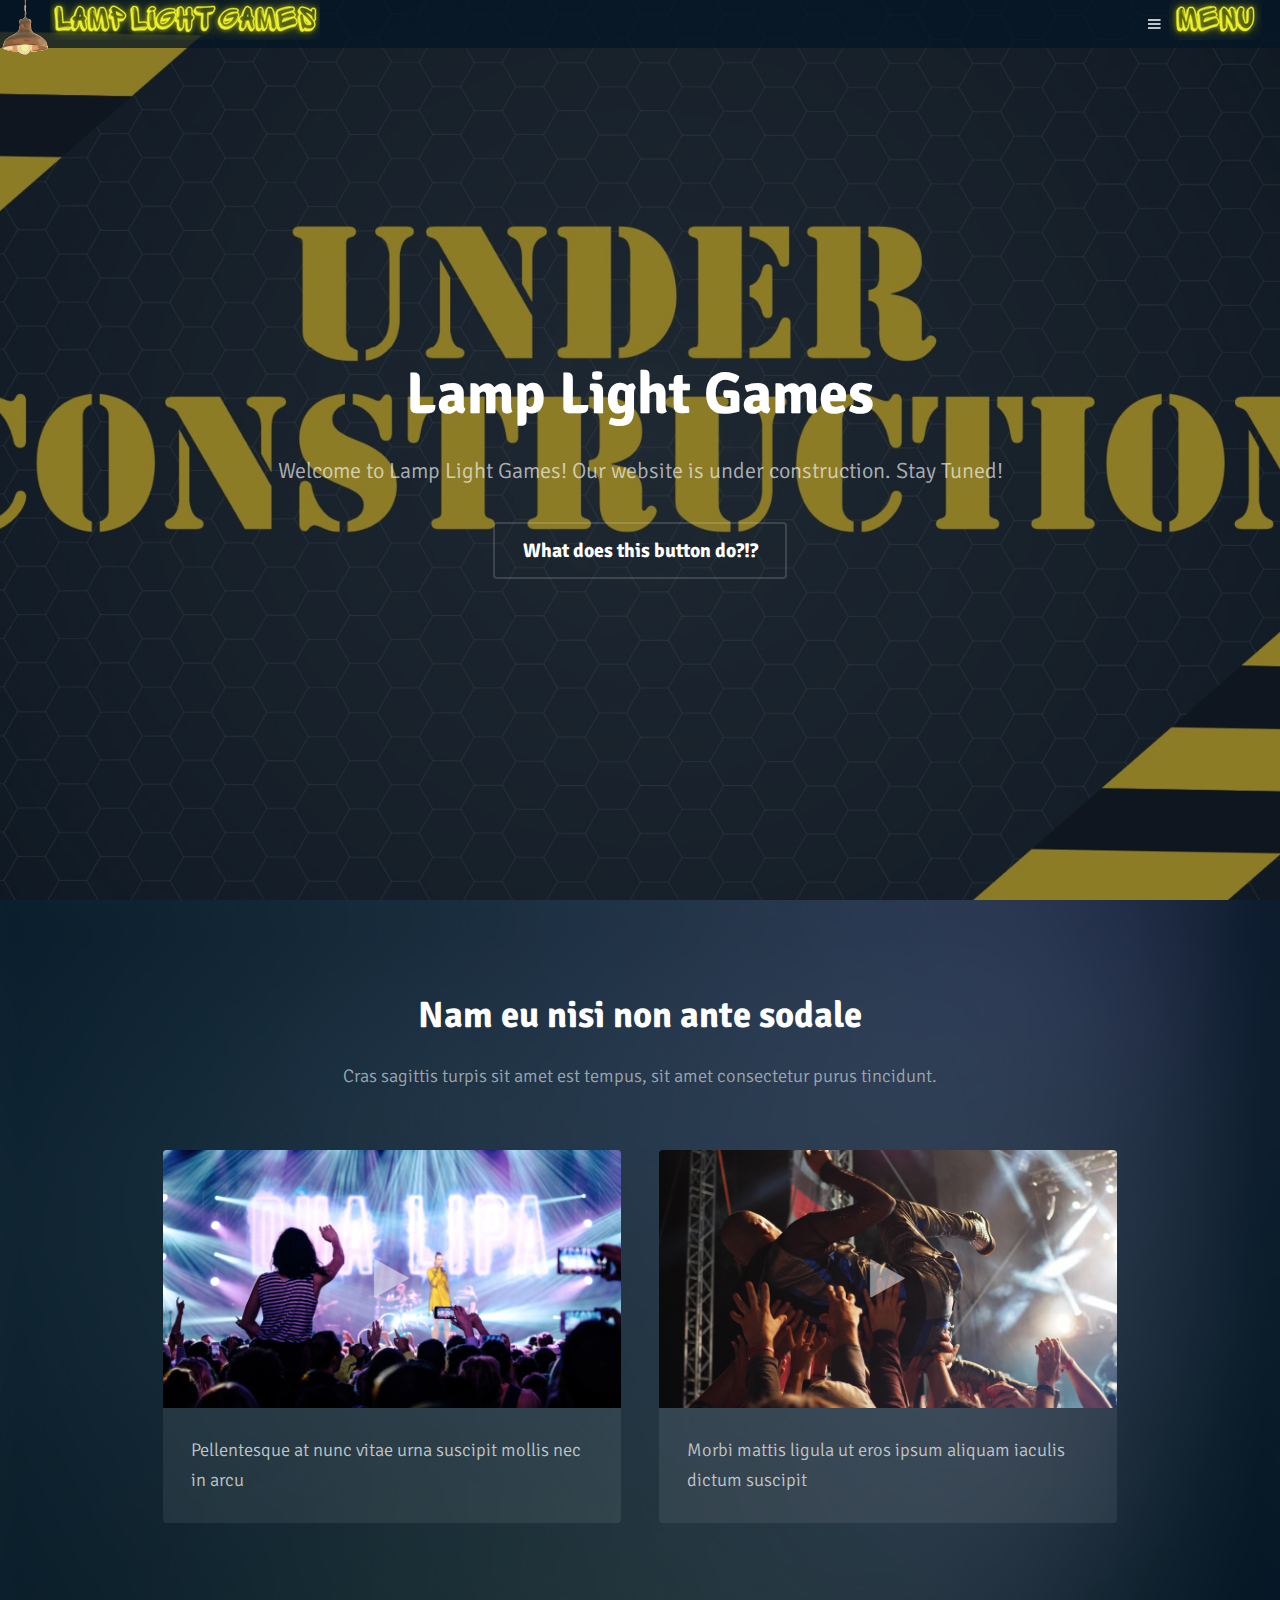
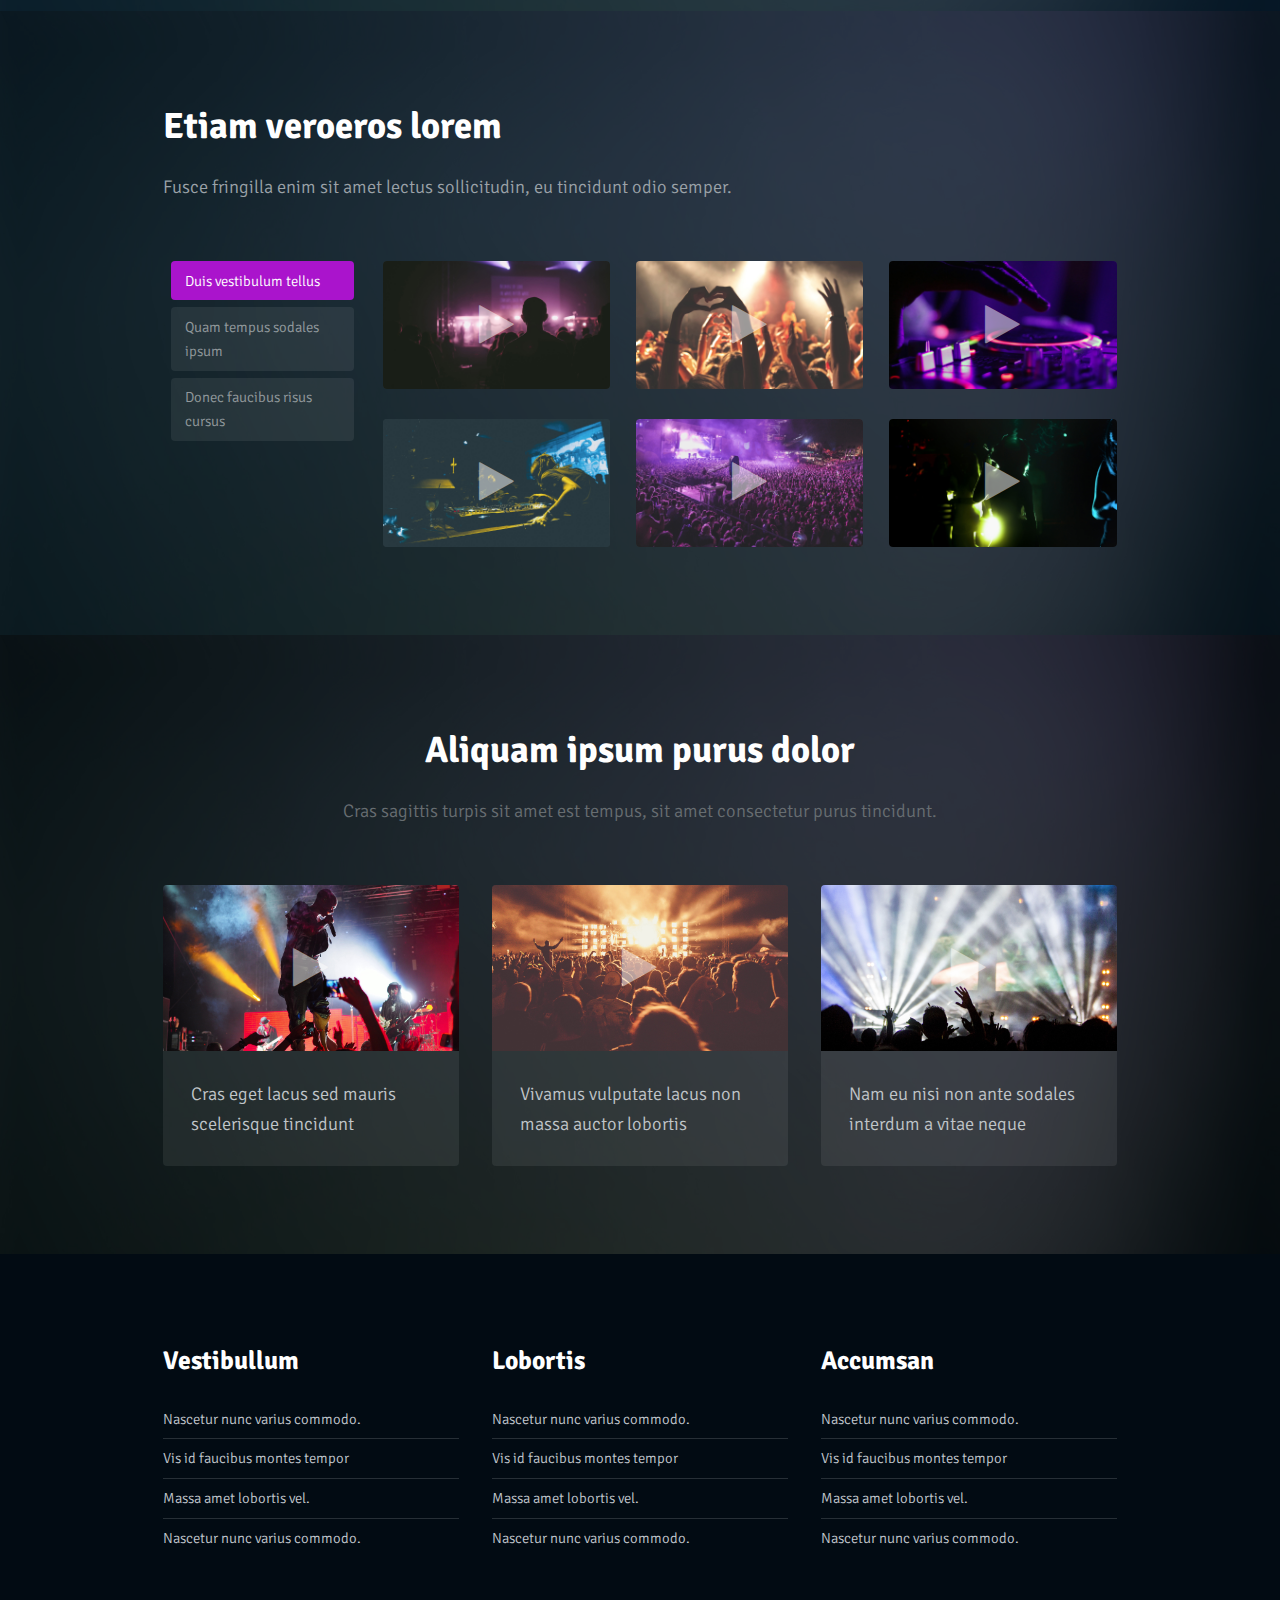
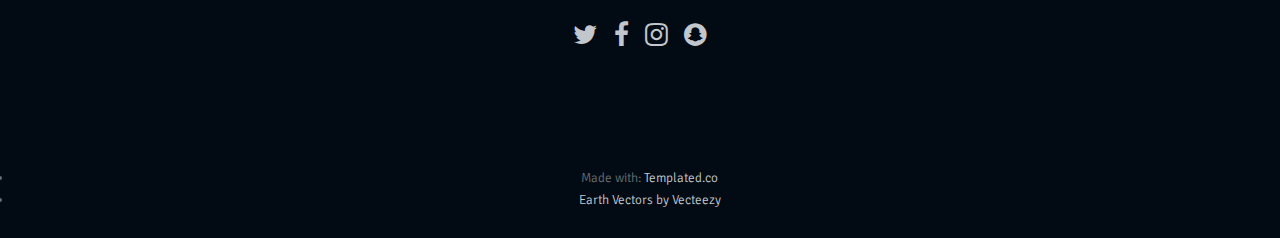
==== commit 3b834deb: "Testing auto sizing" ====
--- a/index.html
+++ b/index.html
@@ -20,7 +20,7 @@
 					<img align="left" src="images/LogoIcon.png" style="max-width:100%;height:auto;">
 					<img align="left" src="images/1 Line Logo Text.png" style="max-width:100%;height:auto;">
 				</span>
-				<a href="#menu"><img align="right" src="images/MenuIcon.png"></a>
+				<a href="#menu"><img align="right" src="images/MenuIcon.png" style="max-width:100%;height:auto;"></a>
 			</header>
 
 		<!-- Nav -->
--- a/assets/css/main.css
+++ b/assets/css/main.css
@@ -3513,7 +3513,7 @@
 		-webkit-overflow-scrolling: touch;
 		background: #041625;
 		box-shadow: none;
-		color: #f3f569;
+		color: #dbdf07;
 		height: 100%;
 		max-width: 80%;
 		overflow-y: auto;
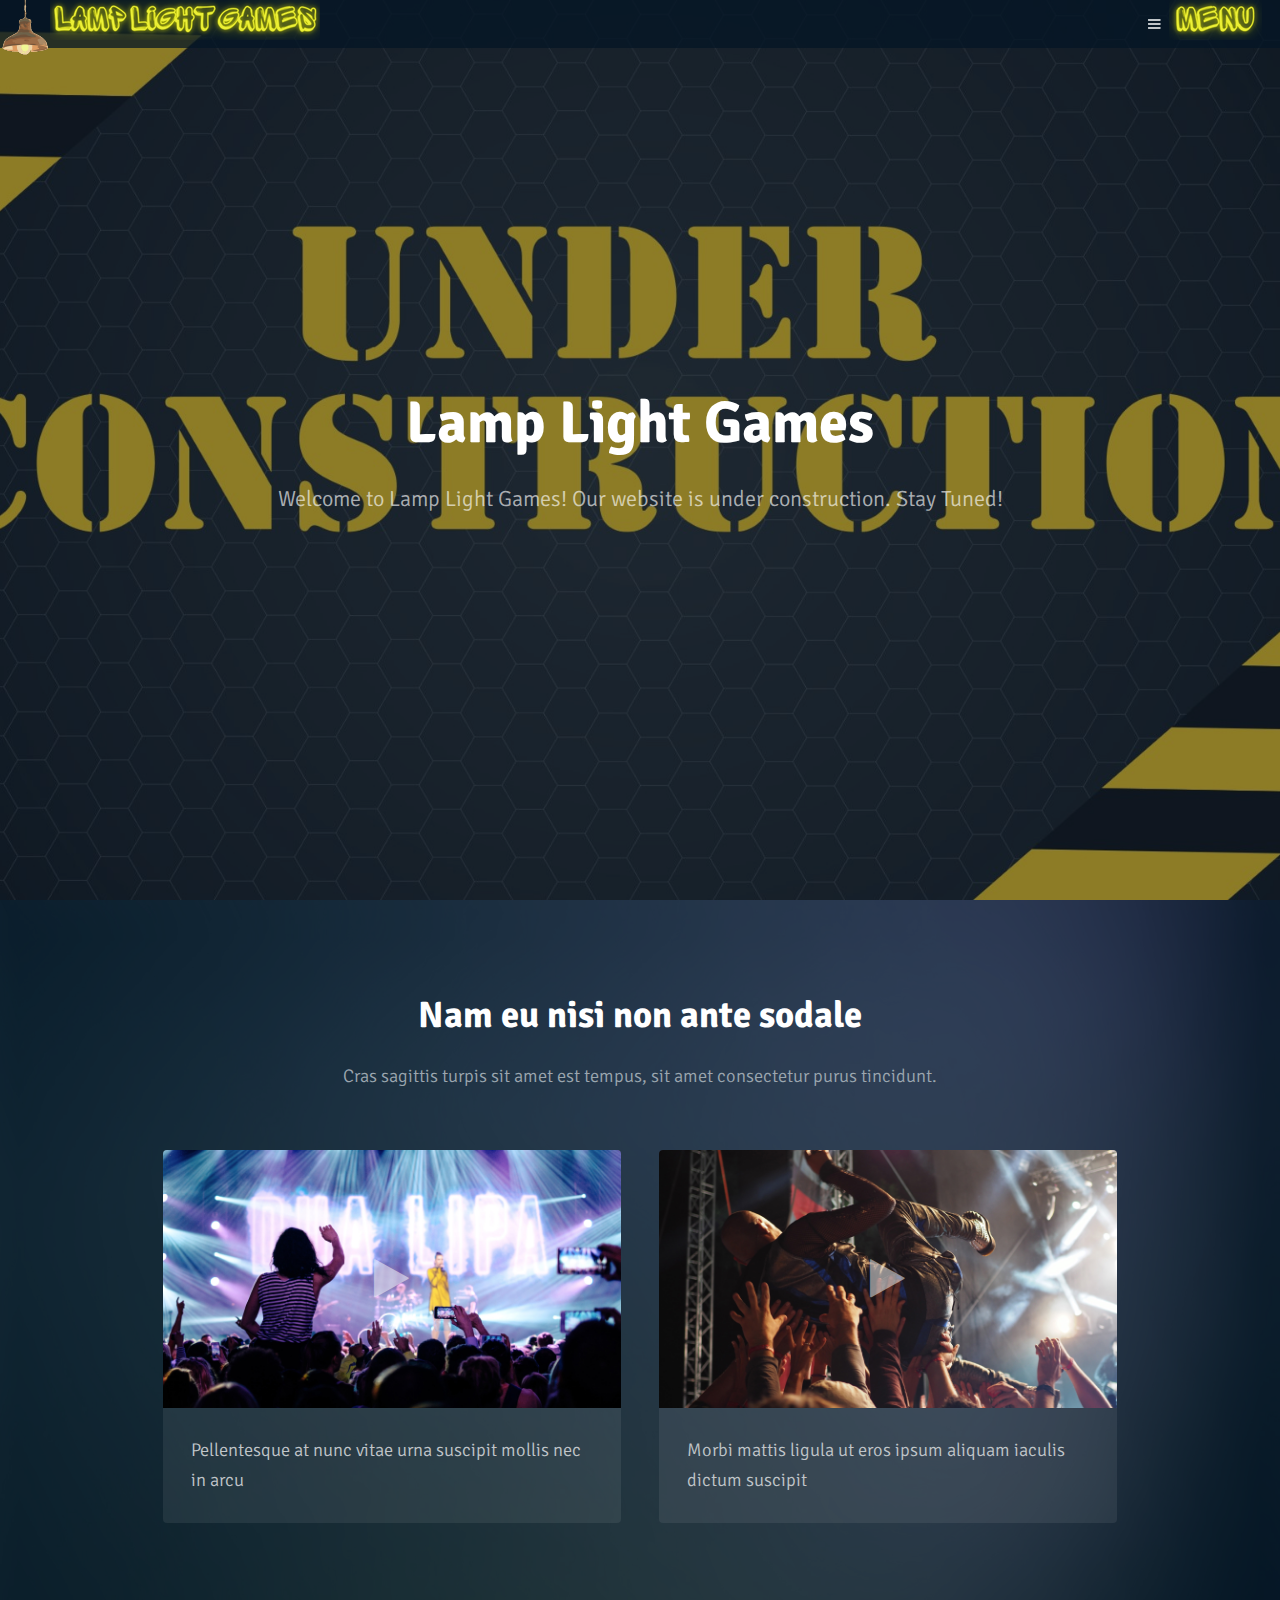
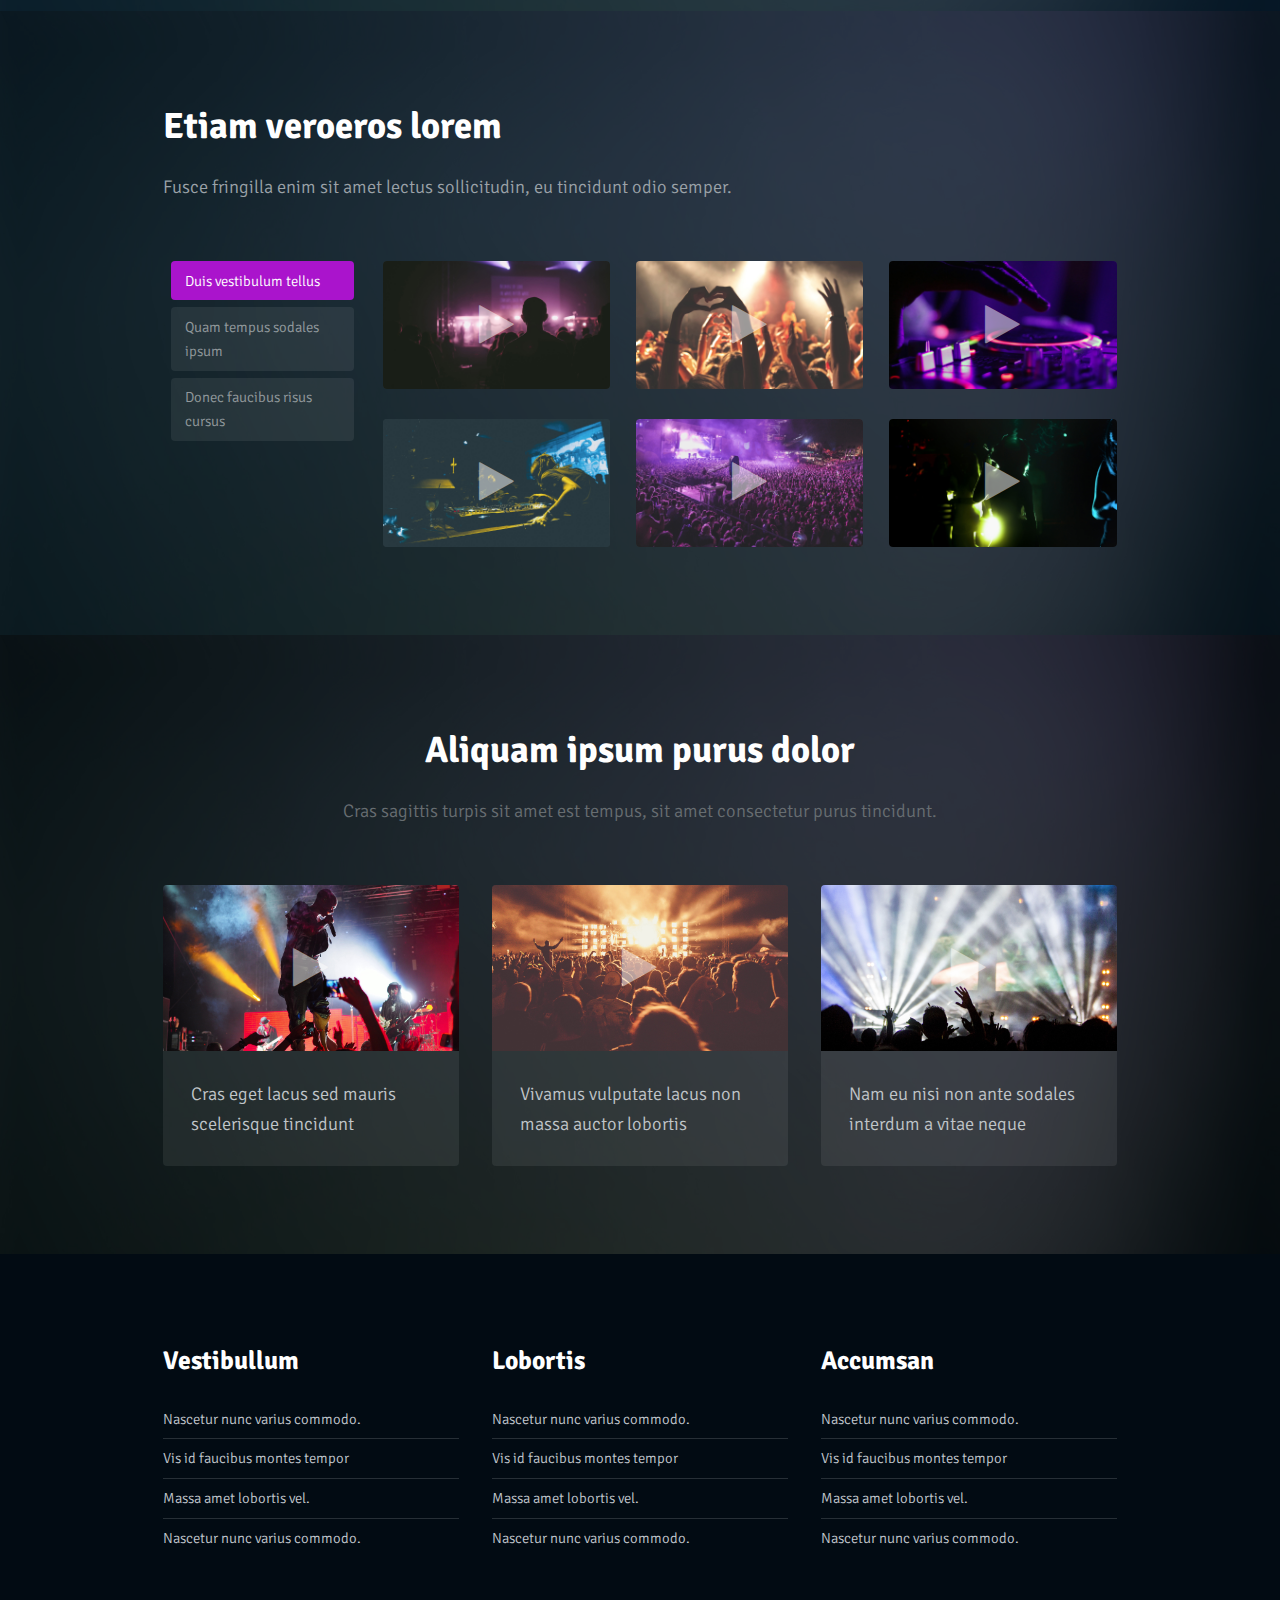
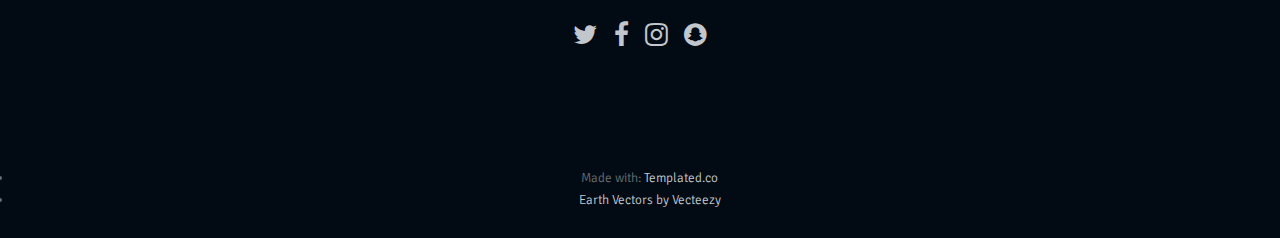
==== commit cdcb0d8d: "Moved button from index to contact" ====
--- a/index.html
+++ b/index.html
@@ -26,11 +26,11 @@
 		<!-- Nav -->
 			<nav id="menu">
 				<ul class="links">
-					<li><a href="index.html">Home</a></li>
-					<li><a href="games.html">Games</a></li>
-					<li><a href="learning.html">Learning Resources</a></li>
-					<li><a href="about.html">About Us</a></li>
-					<li><a href="contact.html">Contact Us</a></li>
+					<li><a href="index.html"><img src="images/Home.png"></a></li>
+					<li><a href="games.html"><img src="images/Games.png"></a></li>
+					<li><a href="learning.html"><img src="images/Learning.png"></a></li>
+					<li><a href="about.html"><img src="images/About.png"></a></li>
+					<li><a href="contact.html"><img src="images/Contact.png"></a></li>
 				</ul>
 			</nav>
 
@@ -46,8 +46,7 @@
 							<h1>Lamp Light Games</h1>
 							<p>Welcome to Lamp Light Games! Our website is under construction. Stay Tuned!
 							</p>
-						</header>
-						<a href="#main" class="button big alt scrolly">What does this button do?!?</a>
+						</header>						
 					</div>
 
 				</section>
--- a/assets/css/main.css
+++ b/assets/css/main.css
@@ -3524,7 +3524,7 @@
 		visibility: hidden;
 		width: 20em;
 		z-index: 10002;
-	}
+	}		
 
 		#menu > ul {
 			margin: 0 0 1em 0;
@@ -3544,7 +3544,7 @@
 						border-top: solid 1px rgba(255, 255, 255, 0.15);
 						color: inherit;
 						display: block;
-						line-height: 3.5em;
+						line-height: 1.5em;
 						text-decoration: none;
 					}
 
@@ -3565,7 +3565,7 @@
 			transition: color 0.2s ease-in-out;
 			-webkit-tap-highlight-color: transparent;
 			border: 0;
-			color: #9ba2a8;
+			color: #dbdf07;
 			cursor: pointer;
 			display: block;
 			height: 3.25em;
@@ -3587,6 +3587,7 @@
 				font-style: normal;
 				font-weight: normal;
 				text-transform: none !important;
+				color: #dbdf07;
 			}
 
 			#menu .close:before {
@@ -3676,8 +3677,8 @@
 		#banner p {
 			color: rgba(255, 255, 255, 0.65);
 			font-size: 1.5em;
-			margin-left: 100px;
-			margin-right: 100px;
+			margin-left: 10em;
+			margin-right: 10em;
 		}
 
 		#banner video {
@@ -3760,6 +3761,8 @@
 
 			#banner p {
 				font-size: 1em;
+				margin-left: 0.5em;
+				margin-right: 0.5em;
 			}
 
 		}
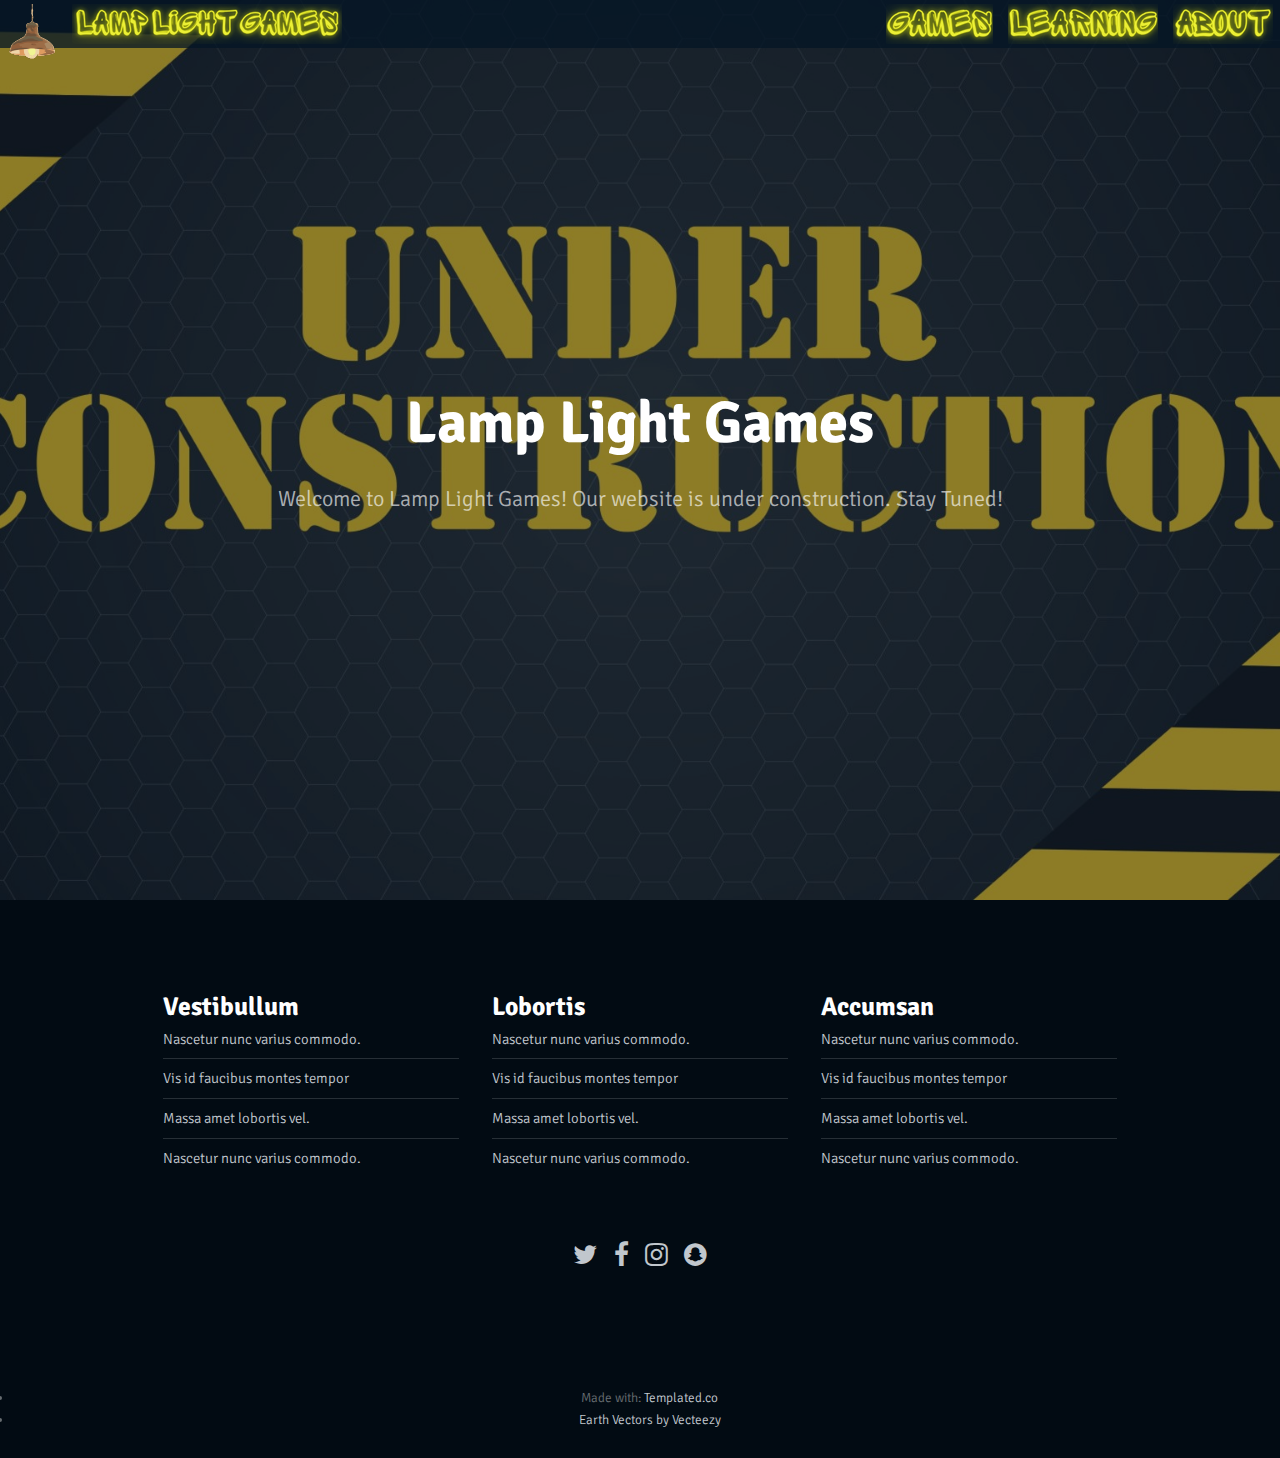
==== commit 6d10059a: "Edited learning page for formatting" ====
--- a/index.html
+++ b/index.html
@@ -15,24 +15,14 @@
 	<body>
 
 		<!-- Header -->
-			<header id="header">				
-				<span>
-					<img align="left" src="images/LogoIcon.png" style="max-width:100%;height:auto;">
-					<img align="left" src="images/1 Line Logo Text.png" style="max-width:100%;height:auto;">
-				</span>
-				<a href="#menu"><img align="right" src="images/MenuIcon.png" style="max-width:100%;height:auto;"></a>
-			</header>
-
-		<!-- Nav -->
-			<nav id="menu">
-				<ul class="links">
-					<li><a href="index.html"><img src="images/Home.png"></a></li>
-					<li><a href="games.html"><img src="images/Games.png"></a></li>
-					<li><a href="learning.html"><img src="images/Learning.png"></a></li>
-					<li><a href="about.html"><img src="images/About.png"></a></li>
-					<li><a href="contact.html"><img src="images/Contact.png"></a></li>
-				</ul>
-			</nav>
+		<header id="header">
+			<a href="index.html"><img class="image left" src="images/LogoIcon.png">
+				<img class="image left" src="images/1 Line Logo Text.png"></a>            
+				
+				<a href="about.html"><img class="image right" src="images/About.png"></a>
+				<a href="learning.html"><img class="image right" src="images/Learning.png"></a>
+				<a href="games.html"><img class="image right" src="images/Games.png"></a>
+		</header>		
 
 			<!-- Banner -->
 			<!--
@@ -49,312 +39,7 @@
 						</header>						
 					</div>
 
-				</section>
-
-		<!-- Main -->
-			<div id="main">
-
-			<!-- One -->
-				<section class="wrapper style1">
-					<div class="inner">
-						<header class="align-center">
-							<h2>Nam eu nisi non ante sodale</h2>
-							<p>Cras sagittis turpis sit amet est tempus, sit amet consectetur purus tincidunt.</p>
-						</header>
-						<!-- 2 Column Video Section -->
-							<div class="flex flex-2">
-								<div class="video col">
-									<div class="image fit">
-										<img src="images/pic07.jpg" alt="">
-										<div class="arrow">
-											<div class="icon fa-play"></div>
-										</div>
-									</div>
-									<p class="caption">
-										Pellentesque at nunc vitae urna suscipit mollis nec in arcu
-									</p>
-									<a href="generic.html" class="link"><span>Click Me</span></a>
-								</div>
-								<div class="video col">
-									<div class="image fit">
-										<img src="images/pic08.jpg" alt="">
-										<div class="arrow">
-											<div class="icon fa-play"></div>
-										</div>
-									</div>
-									<p class="caption">
-										Morbi mattis ligula ut eros ipsum aliquam iaculis dictum suscipit
-									</p>
-									<a href="generic.html" class="link"><span>Click Me</span></a>
-								</div>
-							</div>
-					</div>
-				</section>
-
-			<!-- Two -->
-				<section class="wrapper style2">
-					<div class="inner">
-						<header>
-							<h2>Etiam veroeros lorem</h2>
-							<p>Fusce fringilla enim sit amet lectus sollicitudin, eu tincidunt odio semper.</p>
-						</header>
-						<!-- Tabbed Video Section -->
-							<div class="flex flex-tabs">
-								<ul class="tab-list">
-									<li><a href="#" data-tab="tab-1" class="active">Duis vestibulum tellus</a></li>
-									<li><a href="#" data-tab="tab-2">Quam tempus sodales ipsum</a></li>
-									<li><a href="#" data-tab="tab-3">Donec faucibus risus cursus</a></li>
-								</ul>
-								<div class="tabs">
-
-									<!-- Tab 1 -->
-										<div class="tab tab-1 flex flex-3 active">
-											<!-- Video Thumbnail -->
-												<div class="video col">
-													<div class="image fit">
-														<img src="images/pic01.jpg" alt="">
-														<div class="arrow">
-															<div class="icon fa-play"></div>
-														</div>
-													</div>
-													<a href="generic.html" class="link"><span>Click Me</span></a>
-												</div>
-											<!-- Video Thumbnail -->
-												<div class="video col">
-													<div class="image fit">
-														<img src="images/pic02.jpg" alt="">
-														<div class="arrow">
-															<div class="icon fa-play"></div>
-														</div>
-													</div>
-													<a href="generic.html" class="link"><span>Click Me</span></a>
-												</div>
-											<!-- Video Thumbnail -->
-												<div class="video col">
-													<div class="image fit">
-														<img src="images/pic03.jpg" alt="">
-														<div class="arrow">
-															<div class="icon fa-play"></div>
-														</div>
-													</div>
-													<a href="generic.html" class="link"><span>Click Me</span></a>
-												</div>
-											<!-- Video Thumbnail -->
-												<div class="video col">
-													<div class="image fit">
-														<img src="images/pic04.jpg" alt="">
-														<div class="arrow">
-															<div class="icon fa-play"></div>
-														</div>
-													</div>
-													<a href="generic.html" class="link"><span>Click Me</span></a>
-												</div>
-											<!-- Video Thumbnail -->
-												<div class="video col">
-													<div class="image fit">
-														<img src="images/pic05.jpg" alt="">
-														<div class="arrow">
-															<div class="icon fa-play"></div>
-														</div>
-													</div>
-													<a href="generic.html" class="link"><span>Click Me</span></a>
-												</div>
-											<!-- Video Thumbnail -->
-												<div class="video col">
-													<div class="image fit">
-														<img src="images/pic06.jpg" alt="">
-														<div class="arrow">
-															<div class="icon fa-play"></div>
-														</div>
-													</div>
-													<a href="generic.html" class="link"><span>Click Me</span></a>
-												</div>
-										</div>
-
-									<!-- Tab 2 -->
-										<div class="tab tab-2 flex flex-3">
-											<!-- Video Thumbnail -->
-												<div class="video col">
-													<div class="image fit">
-														<img src="images/pic06.jpg" alt="">
-														<div class="arrow">
-															<div class="icon fa-play"></div>
-														</div>
-													</div>
-													<a href="generic.html" class="link"><span>Click Me</span></a>
-												</div>
-											<!-- Video Thumbnail -->
-												<div class="video col">
-													<div class="image fit">
-														<img src="images/pic05.jpg" alt="">
-														<div class="arrow">
-															<div class="icon fa-play"></div>
-														</div>
-													</div>
-													<a href="generic.html" class="link"><span>Click Me</span></a>
-												</div>
-											<!-- Video Thumbnail -->
-												<div class="video col">
-													<div class="image fit">
-														<img src="images/pic04.jpg" alt="">
-														<div class="arrow">
-															<div class="icon fa-play"></div>
-														</div>
-													</div>
-													<a href="generic.html" class="link"><span>Click Me</span></a>
-												</div>
-											<!-- Video Thumbnail -->
-												<div class="video col">
-													<div class="image fit">
-														<img src="images/pic03.jpg" alt="">
-														<div class="arrow">
-															<div class="icon fa-play"></div>
-														</div>
-													</div>
-													<a href="generic.html" class="link"><span>Click Me</span></a>
-												</div>
-											<!-- Video Thumbnail -->
-												<div class="video col">
-													<div class="image fit">
-														<img src="images/pic02.jpg" alt="">
-														<div class="arrow">
-															<div class="icon fa-play"></div>
-														</div>
-													</div>
-													<a href="generic.html" class="link"><span>Click Me</span></a>
-												</div>
-											<!-- Video Thumbnail -->
-												<div class="video col">
-													<div class="image fit">
-														<img src="images/pic01.jpg" alt="">
-														<div class="arrow">
-															<div class="icon fa-play"></div>
-														</div>
-													</div>
-													<a href="generic.html" class="link"><span>Click Me</span></a>
-												</div>
-										</div>
-
-									<!-- Tab 3 -->
-										<div class="tab tab-3 flex flex-3">
-											<!-- Video Thumbnail -->
-												<div class="video col">
-													<div class="image fit">
-														<img src="images/pic03.jpg" alt="">
-														<div class="arrow">
-															<div class="icon fa-play"></div>
-														</div>
-													</div>
-													<a href="generic.html" class="link"><span>Click Me</span></a>
-												</div>
-											<!-- Video Thumbnail -->
-												<div class="video col">
-													<div class="image fit">
-														<img src="images/pic02.jpg" alt="">
-														<div class="arrow">
-															<div class="icon fa-play"></div>
-														</div>
-													</div>
-													<a href="generic.html" class="link"><span>Click Me</span></a>
-												</div>
-											<!-- Video Thumbnail -->
-												<div class="video col">
-													<div class="image fit">
-														<img src="images/pic01.jpg" alt="">
-														<div class="arrow">
-															<div class="icon fa-play"></div>
-														</div>
-													</div>
-													<a href="generic.html" class="link"><span>Click Me</span></a>
-												</div>
-											<!-- Video Thumbnail -->
-												<div class="video col">
-													<div class="image fit">
-														<img src="images/pic06.jpg" alt="">
-														<div class="arrow">
-															<div class="icon fa-play"></div>
-														</div>
-													</div>
-													<a href="generic.html" class="link"><span>Click Me</span></a>
-												</div>
-											<!-- Video Thumbnail -->
-												<div class="video col">
-													<div class="image fit">
-														<img src="images/pic05.jpg" alt="">
-														<div class="arrow">
-															<div class="icon fa-play"></div>
-														</div>
-													</div>
-													<a href="generic.html" class="link"><span>Click Me</span></a>
-												</div>
-											<!-- Video Thumbnail -->
-												<div class="video col">
-													<div class="image fit">
-														<img src="images/pic04.jpg" alt="">
-														<div class="arrow">
-															<div class="icon fa-play"></div>
-														</div>
-													</div>
-													<a href="generic.html" class="link"><span>Click Me</span></a>
-												</div>
-										</div>
-
-								</div>
-							</div>
-					</div>
-				</section>
-
-			<!-- Three -->
-				<section class="wrapper ">
-					<div class="inner">
-						<header class="align-center">
-							<h2>Aliquam ipsum purus dolor</h2>
-							<p>Cras sagittis turpis sit amet est tempus, sit amet consectetur purus tincidunt.</p>
-						</header>
-
-						<!-- 3 Column Video Section -->
-							<div class="flex flex-3">
-								<div class="video col">
-									<div class="image fit">
-										<img src="images/pic09.jpg" alt="">
-										<div class="arrow">
-											<div class="icon fa-play"></div>
-										</div>
-									</div>
-									<p class="caption">
-										Cras eget lacus sed mauris scelerisque tincidunt
-									</p>
-									<a href="generic.html" class="link"><span>Click Me</span></a>
-								</div>
-								<div class="video col">
-									<div class="image fit">
-										<img src="images/pic10.jpg" alt="">
-										<div class="arrow">
-											<div class="icon fa-play"></div>
-										</div>
-									</div>
-									<p class="caption">
-										Vivamus vulputate lacus non massa auctor lobortis
-									</p>
-									<a href="generic.html" class="link"><span>Click Me</span></a>
-								</div>
-								<div class="video col">
-									<div class="image fit">
-										<img src="images/pic11.jpg" alt="">
-										<div class="arrow">
-											<div class="icon fa-play"></div>
-										</div>
-									</div>
-									<p class="caption">
-										Nam eu nisi non ante sodales interdum a vitae neque
-									</p>
-									<a href="generic.html" class="link"><span>Click Me</span></a>
-								</div>
-							</div>
-					</div>
-				</section>
-
-			</div>
+				</section>		
 
 		<!-- Footer -->
 			<footer id="footer">
--- a/assets/css/main.css
+++ b/assets/css/main.css
@@ -1657,13 +1657,17 @@
 	}
 
 	p {
-		margin: 0 0 2em 0;
+		margin: 0 0 1em 0;
+	}
+
+	h1 {
+		margin: 0 0 1em 0;
+
 	}
 
 	h1, h2, h3, h4, h5, h6 {
 		font-weight: 700;
-		line-height: 1.5;
-		margin: 0 0 1em 0;
+		line-height: 1.5;		
 	}
 
 		h1 a, h2 a, h3 a, h4 a, h5 a, h6 a {
@@ -2390,7 +2394,7 @@
 
 	.image {
 		border: 0;
-		display: inline-block;
+		display: flex;
 		position: relative;
 	}
 
@@ -2399,7 +2403,9 @@
 		}
 
 		.image.left, .image.right {
-			max-width: 40%;
+			max-width: 100%;
+			height: auto;
+			padding-inline: .5em;
 		}
 
 			.image.left img, .image.right img {
@@ -2408,13 +2414,13 @@
 
 		.image.left {
 			float: left;
-			margin: 0 1.5em 1em 0;
+			/* margin: 0 1.5em 1em 10em; */
 			top: 0.25em;
 		}
 
 		.image.right {
 			float: right;
-			margin: 0 0 1em 1.5em;
+			/* margin: 0 0 1em 1.5em; */
 			top: 0.25em;
 		}
 
@@ -2635,7 +2641,8 @@
 /* Section/Article */
 
 	section.special, article.special {
-		text-align: center;
+		text-align: left;
+		padding-top: 2em;
 	}
 
 	header p {
@@ -3377,12 +3384,11 @@
 		height: 3.25em;
 		left: 0;
 		line-height: 3.25em;
-		position: fixed;
-		text-align: right;		
+		position: fixed;		
 		top: 0;
 		width: 100%;
 		z-index: 10001;
-	}
+	}	
 
 		#header > h1 {
 			color: #ffffff;
@@ -3414,9 +3420,9 @@
 			-webkit-transition: color 0.2s ease-in-out;
 			-ms-transition: color 0.2s ease-in-out;
 			transition: color 0.2s ease-in-out;
-			display: inline-block;
+			display: inline;
 			padding: 0 0.75em;
-			color: inherit;
+			color: #dbdf07;
 			text-decoration: none;
 		}
 
@@ -3517,7 +3523,7 @@
 		height: 100%;
 		max-width: 80%;
 		overflow-y: auto;
-		padding: 3em 2em;
+		padding: 3em .5em;
 		position: fixed;
 		right: 0;
 		top: 0;
@@ -3527,7 +3533,7 @@
 	}		
 
 		#menu > ul {
-			margin: 0 0 1em 0;
+			margin: 0 0 0 0;
 		}
 
 			#menu > ul.links {
@@ -3623,6 +3629,70 @@
 			}
 
 		}
+/* Learning Layout */
+
+	#learning
+	{
+		display: -ms-flexbox;
+		-ms-flex-pack: center;
+		-ms-flex-align: center;
+		padding-top: 5em;		
+		-moz-align-items: center;
+		-webkit-align-items: center;
+		-ms-align-items: center;
+		align-items: center;
+		display: -moz-flex;
+		display: -webkit-flex;
+		display: -ms-flex;
+		display: flex;
+		-moz-justify-content: center;
+		-webkit-justify-content: center;
+		-ms-justify-content: center;
+		justify-content: space-evenly;
+		flex-direction: column;				
+		border-top: 0;
+		min-height: auto;
+		height: auto !important;
+		position: relative;
+		text-align: center;
+		overflow: auto;
+	}
+
+	#learning .inner
+	{
+		-moz-transform: scale(1.0);
+		-webkit-transform: scale(1.0);
+		-ms-transform: scale(1.0);
+		transform: scale(1.0);
+		-moz-transition: opacity 1s ease, -moz-transform 1s ease;
+		-webkit-transition: opacity 1s ease, -webkit-transform 1s ease;
+		-ms-transition: opacity 1s ease, -ms-transform 1s ease;
+		transition: opacity 1s ease, transform 1s ease;
+		opacity: 1;
+		position: relative;
+		z-index: 2;		
+	}
+
+	#learning h1
+	{
+		font-size: 4em;
+		margin-bottom: .25em;
+	}
+
+	#learning h2
+	{
+		margin-left: 6em;
+		margin-right: 6em;
+	}
+
+	#learning p
+	{
+		color: rgba(255, 255, 255, 0.65);
+		font-size: 1.5em;
+		margin-left: 10em;
+		margin-right: 10em;
+		text-align: left;
+	}
 
 /* Banner */
 
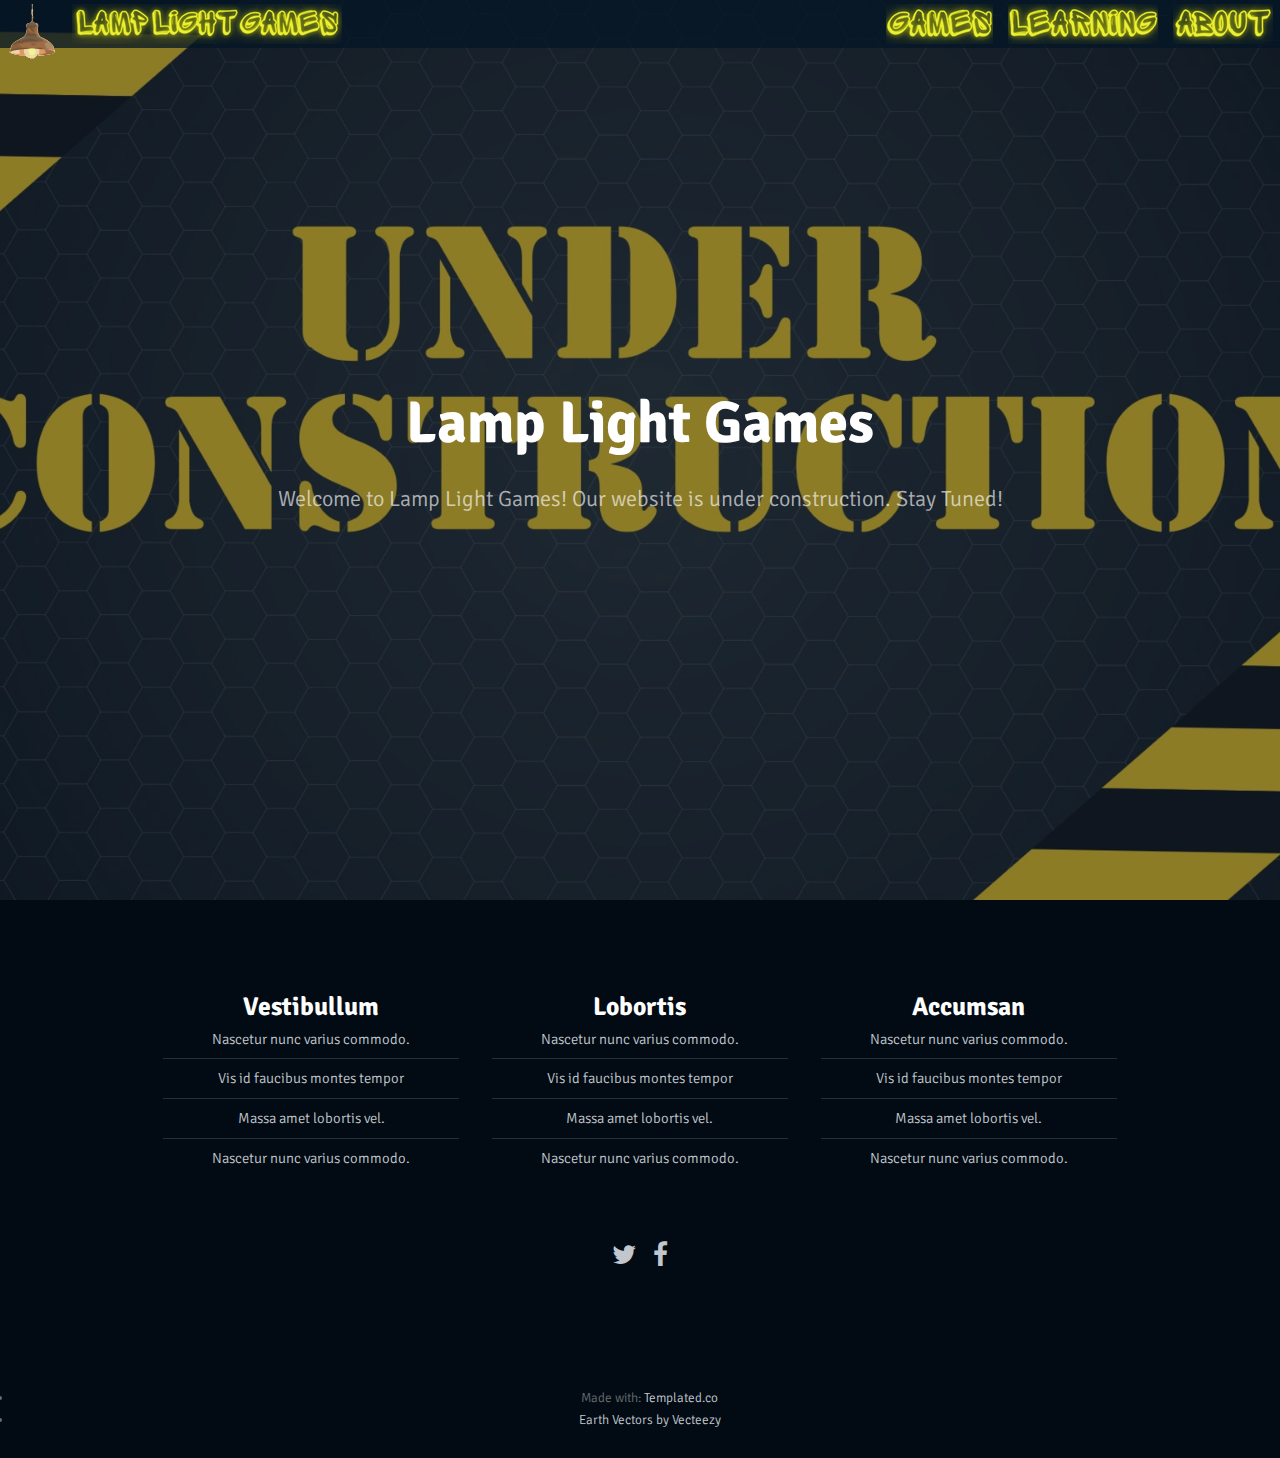
==== commit c989c22e: "Edited Website" ====
--- a/index.html
+++ b/index.html
@@ -77,9 +77,7 @@
 				<div class="copyright">
 					<ul class="icons">
 						<li><a href="#" class="icon fa-twitter"><span class="label">Twitter</span></a></li>
-						<li><a href="#" class="icon fa-facebook"><span class="label">Facebook</span></a></li>
-						<li><a href="#" class="icon fa-instagram"><span class="label">Instagram</span></a></li>
-						<li><a href="#" class="icon fa-snapchat"><span class="label">Snapchat</span></a></li>
+						<li><a href="#" class="icon fa-facebook"><span class="label">Facebook</span></a></li>						
 					</ul>
 				</div>
 			</footer>
--- a/assets/css/main.css
+++ b/assets/css/main.css
@@ -24,7 +24,7 @@
 	height: auto;
 }
 	article, aside, details, figcaption, figure, footer, header, hgroup, menu, nav, section {
-		display: block;
+		display: inline-block;
 	}
 
 	body {
@@ -2642,13 +2642,13 @@
 
 	section.special, article.special {
 		text-align: left;
-		padding-top: 2em;
+		padding-top: 1em;
 	}
 
 	header p {
 		position: relative;
 		margin: 0 0 1.5em 0;
-	}
+	}	
 
 	header h2 + p {
 		font-size: 1.25em;
@@ -3855,6 +3855,9 @@
 
 	#footer {
 		padding: 6em 0 4em 0;
+		display: table;
+		text-align: center;
+		margin: 0 auto;
 	}
 
 		#footer > .inner {
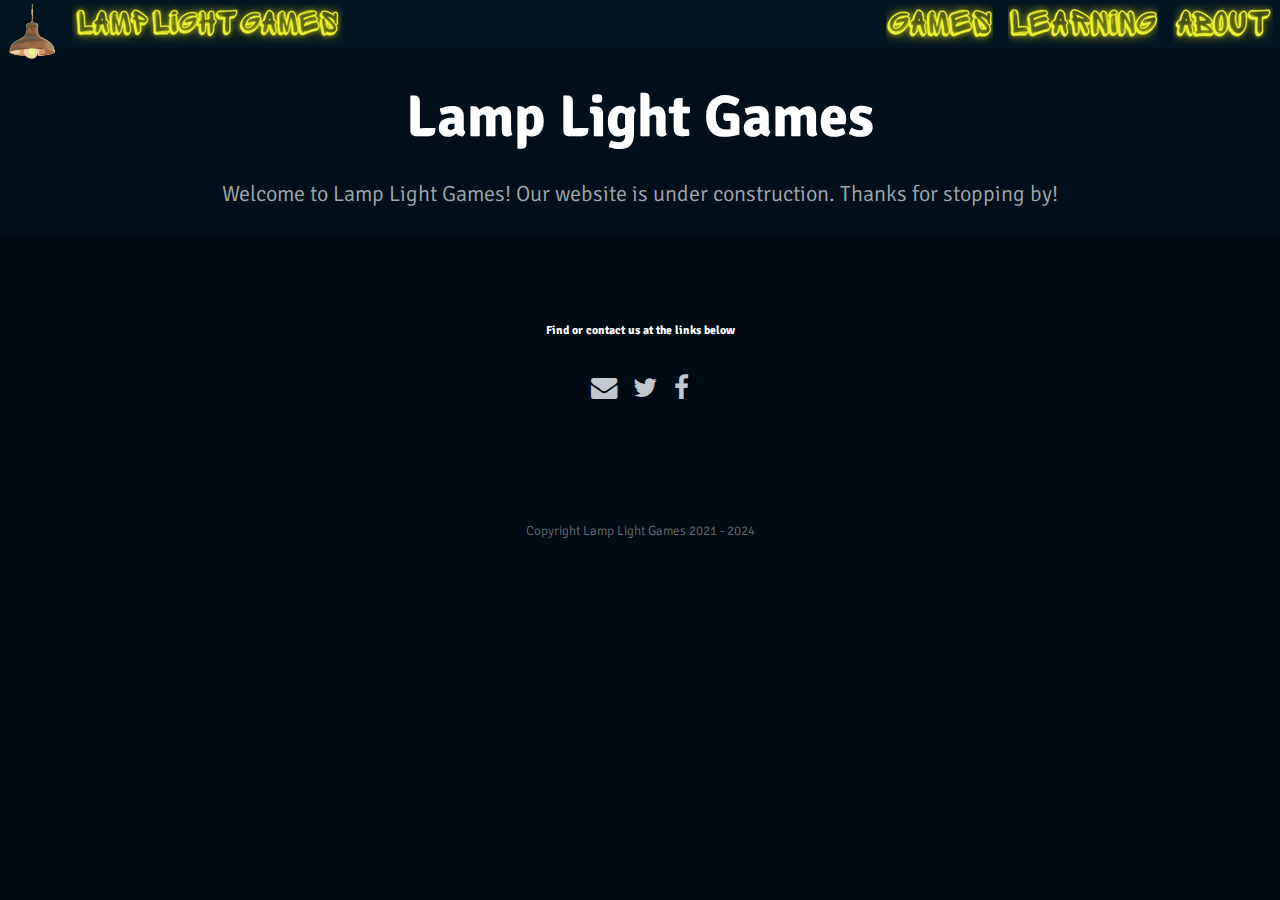
==== commit 7dfec0c3: "Updated website" ====
--- a/index.html
+++ b/index.html
@@ -1,100 +1,59 @@
 <!DOCTYPE HTML>
-<!--
-	Broadcast by TEMPLATED
-	templated.co @templatedco
-	Released for free under the Creative Commons Attribution 3.0 license (templated.co/license)
---><html>
-	<head>
-		<title>Lamp Light Games - Home</title>
-		<meta charset="utf-8">
-		<meta name="robots" content="index, follow, max-image-preview:large, max-snippet:-1, max-video-preview:-1">
-		<meta name="viewport" content="width=device-width, initial-scale=1">
-		<link rel="stylesheet" href="assets/css/main.css">
-		<link rel="icon" type="image/x-icon" href="/images/favicon.ico">
-	</head>
-	<body>
+<html>
 
-		<!-- Header -->
-		<header id="header">
-			<a href="index.html"><img class="image left" src="images/LogoIcon.png">
-				<img class="image left" src="images/1 Line Logo Text.png"></a>            
-				
-				<a href="about.html"><img class="image right" src="images/About.png"></a>
-				<a href="learning.html"><img class="image right" src="images/Learning.png"></a>
-				<a href="games.html"><img class="image right" src="images/Games.png"></a>
-		</header>		
+<head>
+	<title>Lamp Light Games - Home</title>
+	<meta charset="utf-8">
+	<meta name="robots" content="index, follow, max-image-preview:large, max-snippet:-1, max-video-preview:-1">
+	<meta name="viewport" content="width=device-width, initial-scale=1">
+	<link rel="stylesheet" href="assets/css/main.css">
+	<link rel="icon" type="image/x-icon" href="/images/favicon.ico">
+</head>
 
-			<!-- Banner -->
-			<!--
-				To use a video as your background, set data-video to the name of your video without
-				its extension (eg. images/banner). Your video must be available in both .mp4 and .webm
-				formats to work correctly.
-			-->
-				<section id="banner" data-video="images/banner">
-					<div class="inner">
-						<header>
-							<h1>Lamp Light Games</h1>
-							<p>Welcome to Lamp Light Games! Our website is under construction. Stay Tuned!
-							</p>
-						</header>						
-					</div>
+<body>
 
-				</section>		
+	<!-- Header -->
+	<header id="header">
+		<a href="index.html"><img class="image left" src="images/LogoIcon.png">
+			<img class="image left" src="images/1 Line Logo Text.png"></a>
 
-		<!-- Footer -->
-			<footer id="footer">
-				<div class="inner">
-					<div class="flex flex-3">
-						<div class="col">
-							<h3>Vestibullum</h3>
-							<ul class="alt">
-								<li><a href="#">Nascetur nunc varius commodo.</a></li>
-								<li><a href="#">Vis id faucibus montes tempor</a></li>
-								<li><a href="#">Massa amet lobortis vel.</a></li>
-								<li><a href="#">Nascetur nunc varius commodo.</a></li>
-							</ul>
-						</div>
-						<div class="col">
-							<h3>Lobortis</h3>
-							<ul class="alt">
-								<li><a href="#">Nascetur nunc varius commodo.</a></li>
-								<li><a href="#">Vis id faucibus montes tempor</a></li>
-								<li><a href="#">Massa amet lobortis vel.</a></li>
-								<li><a href="#">Nascetur nunc varius commodo.</a></li>
-							</ul>
-						</div>
-						<div class="col">
-							<h3>Accumsan</h3>
-							<ul class="alt">
-								<li><a href="#">Nascetur nunc varius commodo.</a></li>
-								<li><a href="#">Vis id faucibus montes tempor</a></li>
-								<li><a href="#">Massa amet lobortis vel.</a></li>
-								<li><a href="#">Nascetur nunc varius commodo.</a></li>
-							</ul>
-						</div>
-					</div>
-				</div>
-				<div class="copyright">
-					<ul class="icons">
-						<li><a href="#" class="icon fa-twitter"><span class="label">Twitter</span></a></li>
-						<li><a href="#" class="icon fa-facebook"><span class="label">Facebook</span></a></li>						
-					</ul>
-				</div>
-			</footer>
+		<a href="about.html"><img class="image right" src="images/About.png"></a>
+		<a href="learning.html"><img class="image right" src="images/Learning.png"></a>
+		<a href="games.html"><img class="image right" src="images/Games.png"></a>
+	</header>
 
+	<!-- Banner -->
+	<section id="banner">
+		<div class="inner">
+			<h1>Lamp Light Games</h1>
+			<p>Welcome to Lamp Light Games! Our website is under construction. Thanks for stopping by!</p>
+		</div>
+	</section>
+
+	<!-- Footer -->
+	<footer id="footer">
 		<div class="copyright">
-			<ul>
-				<li>Made with: <a href="https://templated.co/">Templated.co</a></li>
-				<li><a href="https://www.vecteezy.com/free-vector/earth">Earth Vectors by Vecteezy</a></li>
-			</ul>		
+			<h5>Find or contact us at the links below</h5>
+			<ul class="icons">
+				<li><a href="mailto:contact.us@lamplightgames.co" class="icon fa-envelope"><span
+							class="label">Email</span></a></li>
+				<li><a href="#" class="icon fa-twitter"><span class="label">Twitter</span></a></li>
+				<li><a href="#" class="icon fa-facebook"><span class="label">Facebook</span></a></li>
+			</ul>
 		</div>
+	</footer>
 
-		<!-- Scripts -->
-			<script src="assets/js/jquery.min.js"></script>
-			<script src="assets/js/jquery.scrolly.min.js"></script>
-			<script src="assets/js/skel.min.js"></script>
-			<script src="assets/js/util.js"></script>
-			<script src="assets/js/main.js"></script>
+	<div class="copyright">
+		<p>Copyright Lamp Light Games 2021 - 2024</p>
+	</div>
 
-	</body>
-</html>
+	<!-- Scripts -->
+	<script src="assets/js/jquery.min.js"></script>
+	<script src="assets/js/jquery.scrolly.min.js"></script>
+	<script src="assets/js/skel.min.js"></script>
+	<script src="assets/js/util.js"></script>
+	<script src="assets/js/main.js"></script>
+
+</body>
+
+</html>--- a/assets/css/main.css
+++ b/assets/css/main.css
@@ -3629,14 +3629,14 @@
 			}
 
 		}
-/* Learning Layout */
-
-	#learning
-	{
+
+/* Banner */
+
+	#banner {
 		display: -ms-flexbox;
 		-ms-flex-pack: center;
 		-ms-flex-align: center;
-		padding-top: 5em;		
+		padding-top: 5em;
 		-moz-align-items: center;
 		-webkit-align-items: center;
 		-ms-align-items: center;
@@ -3649,80 +3649,13 @@
 		-webkit-justify-content: center;
 		-ms-justify-content: center;
 		justify-content: space-evenly;
-		flex-direction: column;				
+		flex-direction: column;
 		border-top: 0;
 		min-height: auto;
 		height: auto !important;
 		position: relative;
 		text-align: center;
 		overflow: auto;
-	}
-
-	#learning .inner
-	{
-		-moz-transform: scale(1.0);
-		-webkit-transform: scale(1.0);
-		-ms-transform: scale(1.0);
-		transform: scale(1.0);
-		-moz-transition: opacity 1s ease, -moz-transform 1s ease;
-		-webkit-transition: opacity 1s ease, -webkit-transform 1s ease;
-		-ms-transition: opacity 1s ease, -ms-transform 1s ease;
-		transition: opacity 1s ease, transform 1s ease;
-		opacity: 1;
-		position: relative;
-		z-index: 2;		
-	}
-
-	#learning h1
-	{
-		font-size: 4em;
-		margin-bottom: .25em;
-	}
-
-	#learning h2
-	{
-		margin-left: 6em;
-		margin-right: 6em;
-	}
-
-	#learning p
-	{
-		color: rgba(255, 255, 255, 0.65);
-		font-size: 1.5em;
-		margin-left: 10em;
-		margin-right: 10em;
-		text-align: left;
-	}
-
-/* Banner */
-
-	#banner {
-		display: -ms-flexbox;
-		-ms-flex-pack: center;
-		-ms-flex-align: center;
-		padding: 8em 0 6em 0;
-		-moz-align-items: center;
-		-webkit-align-items: center;
-		-ms-align-items: center;
-		align-items: center;
-		display: -moz-flex;
-		display: -webkit-flex;
-		display: -ms-flex;
-		display: flex;
-		-moz-justify-content: center;
-		-webkit-justify-content: center;
-		-ms-justify-content: center;
-		justify-content: center;
-		background-image: url("../../images/under_construction.jpg");
-		background-position: center;
-		background-size: cover;
-		background-repeat: no-repeat;
-		border-top: 0;
-		min-height: 100vh;
-		height: 100vh !important;
-		position: relative;
-		text-align: center;
-		overflow: hidden;
 	}
 
 		#banner .inner {
@@ -3744,11 +3677,16 @@
 			margin-bottom: .25em;
 		}
 
+		#banner h2 {
+			margin: 0 6em;
+		}
+
 		#banner p {
 			color: rgba(255, 255, 255, 0.65);
 			font-size: 1.5em;
 			margin-left: 10em;
 			margin-right: 10em;
+			text-align: left;
 		}
 
 		#banner video {
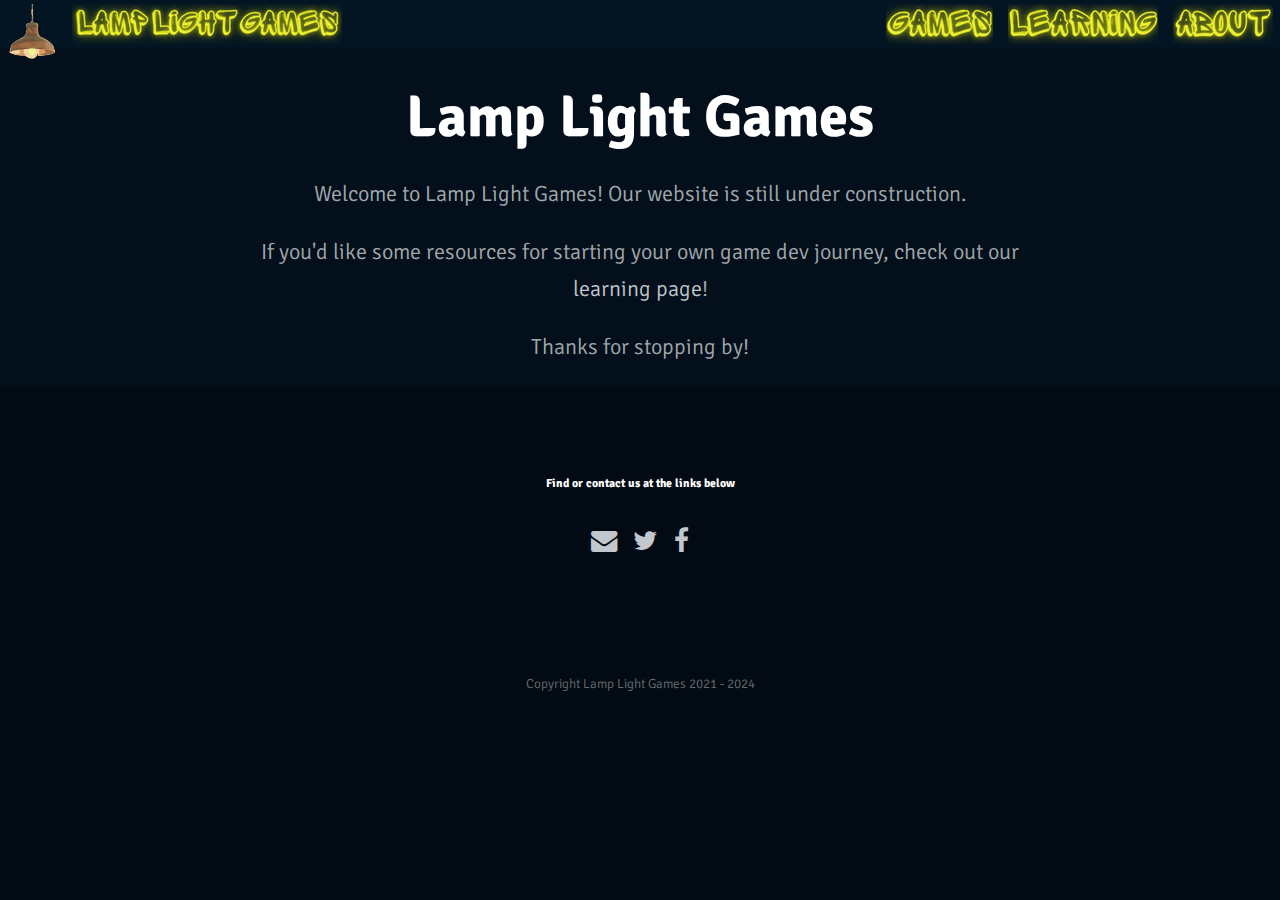
==== commit f6d77d38: "Updated learning page" ====
--- a/index.html
+++ b/index.html
@@ -26,7 +26,9 @@
 	<section id="banner">
 		<div class="inner">
 			<h1>Lamp Light Games</h1>
-			<p>Welcome to Lamp Light Games! Our website is under construction. Thanks for stopping by!</p>
+			<p style="text-align: center;">Welcome to Lamp Light Games! Our website is still under construction.</p>
+			<p style="text-align: center;">If you'd like some resources for starting your own game dev journey, check out our <a href="learning.html">learning page</a>!</p>
+			<p style="text-align: center;">Thanks for stopping by!</p>
 		</div>
 	</section>
 
